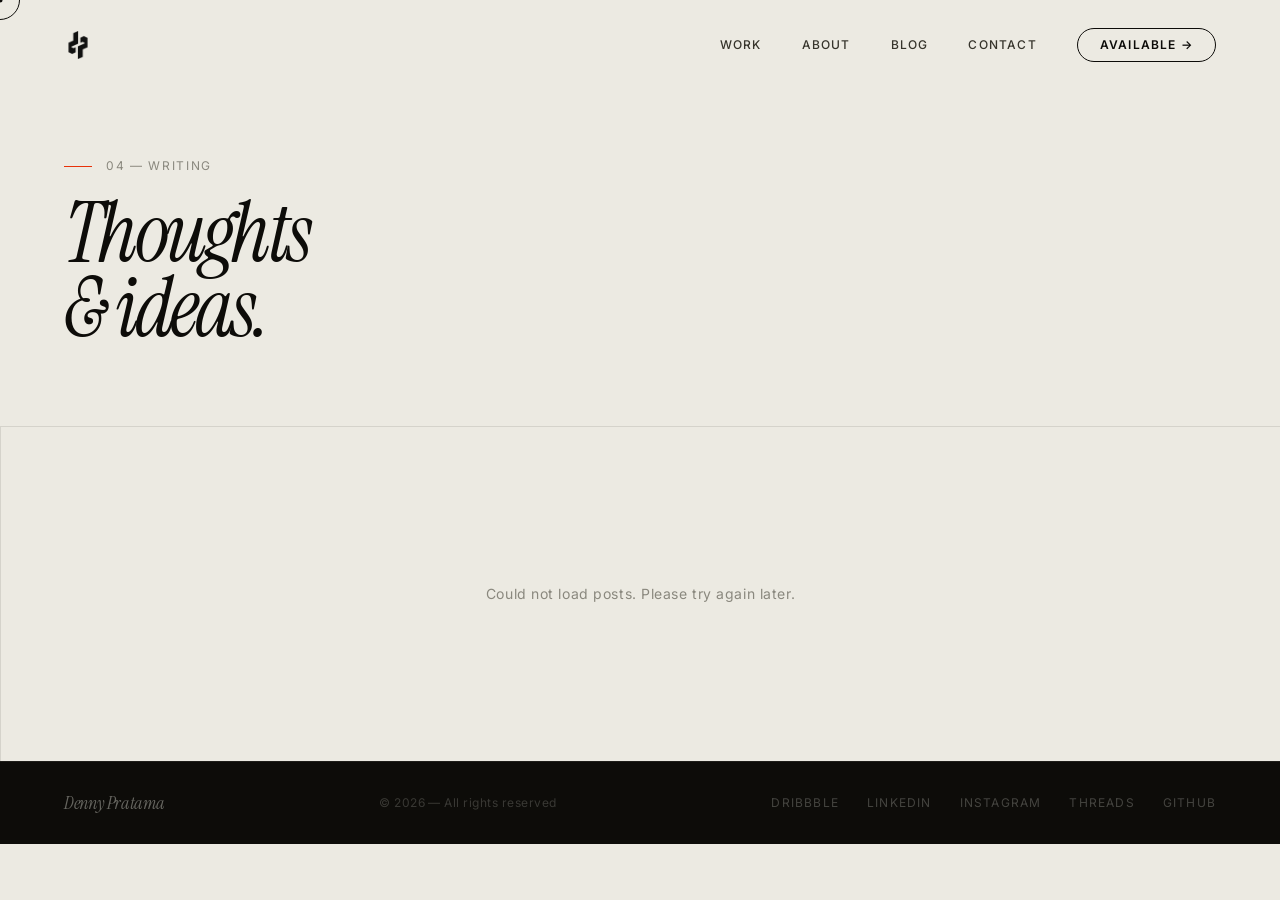
==== blog.html @ 111299e7 "adding blog, database" ====
<!DOCTYPE html>
<html lang="en">
<head>
  <meta charset="UTF-8"/>
  <meta name="viewport" content="width=device-width, initial-scale=1.0"/>
  <title>Blog — Denny Pratama</title>
  <link rel="preconnect" href="https://fonts.googleapis.com"/>
  <link rel="preconnect" href="https://fonts.gstatic.com" crossorigin/>
  <link href="https://fonts.googleapis.com/css2?family=Instrument+Serif:ital@0;1&family=Inter:wght@300;400;500;600;700;800;900&display=swap" rel="stylesheet"/>
  <link rel="icon" type="image/png" href="logo.png"/>
  <link rel="stylesheet" href="style.css"/>
</head>
<body>

  <!-- ── CUSTOM CURSOR ── -->
  <div id="cursor-ring"></div>
  <div id="cursor-dot"></div>

  <!-- ── NAV ── -->
  <nav>
    <a class="nav-logo" href="index.html">
      <img src="logo.png" alt="Denny Pratama" class="nav-logo-img"/>
    </a>
    <div class="nav-right">
      <a class="nav-link" href="index.html#work">Work</a>
      <a class="nav-link" href="index.html#about">About</a>
      <a class="nav-link" href="blog.html">Blog</a>
      <a class="nav-link" href="index.html#cta">Contact</a>
      <a class="nav-cta js-open-modal" href="#">Available →</a>
    </div>
  </nav>

  <!-- ── BLOG HERO ── -->
  <section class="blog-hero">
    <div class="blog-hero-eyebrow">04 — Writing</div>
    <h1 class="blog-hero-title">Thoughts<br/>& ideas.</h1>
  </section>

  <!-- ── BLOG GRID (populated by JS) ── -->
  <div class="blog-grid" id="blog-grid">
    <div class="blog-loading">
      <span class="blog-loading-dot"></span>
      <span class="blog-loading-dot"></span>
      <span class="blog-loading-dot"></span>
    </div>
  </div>

  <!-- ── FOOTER ── -->
  <footer>
    <span class="footer-logo">Denny Pratama</span>
    <span class="footer-copy">© 2026 — All rights reserved</span>
    <div class="footer-socials">
      <a href="https://dribbble.com/dennypratama">Dribbble</a>
      <a href="https://www.linkedin.com/in/denny-pratama-740a14151/">LinkedIn</a>
      <a href="https://instagram.com/dennypratama">Instagram</a>
      <a href="https://threads.com/dennypratama">Threads</a>
      <a href="https://github.com/dennypratama194">Github</a>
    </div>
  </footer>

  <script>
    /* ── CURSOR ── */
    const ring = document.getElementById('cursor-ring');
    const dot  = document.getElementById('cursor-dot');
    let rX = 0, rY = 0, dX = 0, dY = 0;
    document.addEventListener('mousemove', e => { dX = e.clientX; dY = e.clientY; dot.style.left = dX+'px'; dot.style.top = dY+'px'; });
    function lerpCursor() { rX += (dX-rX)*0.12; rY += (dY-rY)*0.12; ring.style.left = rX+'px'; ring.style.top = rY+'px'; requestAnimationFrame(lerpCursor); }
    lerpCursor();

    /* ── NAV SCROLL ── */
    const navEl = document.querySelector('nav');
    window.addEventListener('scroll', () => navEl.classList.toggle('scrolled', window.scrollY > 40), { passive: true });

    /* ── DARK CURSOR on footer ── */
    document.querySelector('footer').addEventListener('mouseenter', () => document.body.classList.add('on-dark'));
    document.querySelector('footer').addEventListener('mouseleave', () => document.body.classList.remove('on-dark'));

    /* ─────────────────────────────────────
       BLOG FETCH
       API endpoint is relative — works on
       any domain once deployed.
    ───────────────────────────────────── */
    function formatDate(iso) {
      if (!iso) return '';
      return new Date(iso).toLocaleDateString('en-GB', { year: 'numeric', month: 'long', day: 'numeric' });
    }

    function renderCards(posts) {
      const grid = document.getElementById('blog-grid');
      if (!posts.length) {
        grid.innerHTML = '<div class="blog-empty">No posts yet. Check back soon.</div>';
        return;
      }
      grid.innerHTML = posts.map(post => `
        <a class="blog-card" href="post.html?slug=${encodeURIComponent(post.slug)}">
          ${post.featured_image
            ? `<img class="blog-card-img" src="${post.featured_image}" alt="${post.title}" loading="lazy"/>`
            : `<div class="blog-card-img"></div>`
          }
          <div class="blog-card-meta">${formatDate(post.published_at)}</div>
          <div class="blog-card-title">${post.title}</div>
          ${post.excerpt ? `<div class="blog-card-excerpt">${post.excerpt}</div>` : ''}
          <div class="blog-card-readmore">Read →</div>
        </a>
      `).join('');

      document.querySelectorAll('.blog-card').forEach(el => {
        el.addEventListener('mouseenter', () => document.body.classList.add('cursor-hover'));
        el.addEventListener('mouseleave', () => document.body.classList.remove('cursor-hover'));
      });
    }

    fetch('api/posts.php')
      .then(r => { if (!r.ok) throw new Error(r.status); return r.json(); })
      .then(data => renderCards(data))
      .catch(() => {
        document.getElementById('blog-grid').innerHTML =
          '<div class="blog-empty">Could not load posts. Please try again later.</div>';
      });
  </script>
</body>
</html>
---- style.css ----
/* ═══════════════════════════════════════
       TOKENS
    ═══════════════════════════════════════ */
    :root {
      --paper:   #ECEAE2;
      --ink:     #0D0C09;
      --ink-2:   #3A3830;
      --ink-3:   #8A887E;
      --red:     #E8320A;
      --border:  rgba(13,12,9,0.1);
      --pad-x:   clamp(24px, 5vw, 88px);
      --pad-x-sm: clamp(16px, 3vw, 48px);
    }

    /* ═══════════════════════════════════════
       RESET
    ═══════════════════════════════════════ */
    *, *::before, *::after { box-sizing: border-box; margin: 0; padding: 0; }
    .sr-only {
      position: absolute; width: 1px; height: 1px;
      padding: 0; margin: -1px; overflow: hidden;
      clip: rect(0,0,0,0); white-space: nowrap; border: 0;
    }
    html { scroll-behavior: auto; }
    body {
      background: var(--paper);
      color: var(--ink);
      font-family: 'Inter', system-ui, sans-serif;
      font-size: 16px;
      line-height: 1;
      overflow-x: hidden;
      cursor: none;
      -webkit-font-smoothing: antialiased;
    }

    /* ═══════════════════════════════════════
       CUSTOM CURSOR
    ═══════════════════════════════════════ */
    #cursor-ring {
      position: fixed;
      width: 40px; height: 40px;
      border: 1.5px solid var(--ink);
      border-radius: 50%;
      pointer-events: none;
      z-index: 9999;
      transform: translate(-50%, -50%);
      transition: width 0.35s cubic-bezier(0.23,1,0.32,1),
                  height 0.35s cubic-bezier(0.23,1,0.32,1),
                  background 0.35s,
                  border-color 0.35s;
      mix-blend-mode: multiply;
    }
    #cursor-dot {
      position: fixed;
      width: 5px; height: 5px;
      background: var(--ink);
      border-radius: 50%;
      pointer-events: none;
      z-index: 9999;
      transform: translate(-50%, -50%);
      transition: width 0.1s, height 0.1s, background 0.2s;
    }
    body.cursor-hover #cursor-ring {
      width: 64px; height: 64px;
      background: var(--red);
      border-color: var(--red);
    }
    body.cursor-hover #cursor-dot {
      background: #fff;
    }

    /* ═══════════════════════════════════════
       NAV
    ═══════════════════════════════════════ */
    nav {
      position: fixed; top: 0; left: 0; right: 0; z-index: 100;
      padding: 28px var(--pad-x);
      display: flex; align-items: center; justify-content: space-between;
      mix-blend-mode: multiply;
      transition: padding 0.4s cubic-bezier(0.23,1,0.32,1),
                  background 0.4s, backdrop-filter 0.4s, box-shadow 0.4s;
    }
    nav.scrolled {
      mix-blend-mode: normal;
      padding: 16px var(--pad-x);
      background: rgba(236,234,226,0.75);
      backdrop-filter: blur(16px);
      -webkit-backdrop-filter: blur(16px);
      box-shadow: 0 1px 0 var(--border);
    }
    .nav-logo {
      text-decoration: none;
      display: flex;
      align-items: center;
    }
    .nav-logo-img {
      height: 28px;
      width: auto;
      display: block;
    }
    .nav-right { display: flex; align-items: center; gap: 40px; }
    .nav-link {
      font-size: 12px; font-weight: 500; letter-spacing: 0.1em;
      text-transform: uppercase; color: var(--ink-2);
      text-decoration: none;
      transition: color 0.2s;
      position: relative;
    }
    .nav-link::after {
      content: '';
      position: absolute; bottom: -2px; left: 0;
      width: 0; height: 1px;
      background: var(--red);
      transition: width 0.3s cubic-bezier(0.23,1,0.32,1);
    }
    .nav-link:hover { color: var(--ink); }
    .nav-link:hover::after { width: 100%; }
    .nav-cta {
      font-size: 12px; font-weight: 600; letter-spacing: 0.1em; text-transform: uppercase;
      padding: 10px 22px;
      border: 1.5px solid var(--ink);
      border-radius: 100px;
      text-decoration: none;
      color: var(--ink);
      transition: background 0.25s, color 0.25s;
    }
    .nav-cta:hover { background: var(--ink); color: var(--paper); }

    /* ═══════════════════════════════════════
       HERO
    ═══════════════════════════════════════ */
    #hero {
      min-height: 100vh;
      display: flex; flex-direction: column; justify-content: flex-end;
      padding: 0 var(--pad-x) 64px;
      position: relative;
      overflow: hidden;
    }

    /* grain texture */
    #hero::before {
      content: '';
      position: absolute; inset: 0;
      background-image: url("data:image/svg+xml,%3Csvg viewBox='0 0 512 512' xmlns='http://www.w3.org/2000/svg'%3E%3Cfilter id='n'%3E%3CfeTurbulence type='fractalNoise' baseFrequency='0.75' numOctaves='4' stitchTiles='stitch'/%3E%3C/filter%3E%3Crect width='100%25' height='100%25' filter='url(%23n)' opacity='1'/%3E%3C/svg%3E");
      opacity: 0.04;
      pointer-events: none;
      z-index: 0;
    }

    /* big ambient gradient */
    #hero::after {
      content: '';
      position: absolute;
      top: -20%; right: -10%;
      width: 70%; height: 80%;
      background: radial-gradient(ellipse, rgba(232,50,10,0.07) 0%, transparent 65%);
      pointer-events: none;
      z-index: 0;
    }

    .hero-overline {
      position: absolute; top: 120px; left: var(--pad-x);
      display: flex; align-items: center; gap: 14px;
      z-index: 1;
    }
    .hero-overline-dot {
      width: 7px; height: 7px; border-radius: 50%;
      background: var(--red);
      animation: breathe 2.5s infinite;
    }
    @keyframes breathe {
      0%,100% { transform: scale(1); opacity: 1; }
      50% { transform: scale(1.4); opacity: 0.7; }
    }
    .hero-overline-text {
      font-size: 12px; font-weight: 500; letter-spacing: 0.14em;
      text-transform: uppercase; color: var(--ink-3);
    }

    .hero-year {
      position: absolute; top: 120px; right: var(--pad-x);
      font-size: 12px; letter-spacing: 0.1em; color: var(--ink-3);
      text-transform: uppercase;
      z-index: 1;
    }

    /* THE main type block */
    .hero-type { position: relative; z-index: 1; }
    .hero-line-1 {
      display: block;
      font-family: 'Instrument Serif', serif;
      font-style: italic;
      font-size: clamp(80px, 13.5vw, 200px);
      font-weight: 400;
      letter-spacing: -0.045em;
      line-height: 0.88;
      color: var(--ink);
      transform: translateY(0);
    }
    .hero-line-2 {
      display: flex; align-items: flex-end; gap: 0.18em;
      font-family: 'Instrument Serif', serif;
      font-size: clamp(80px, 13.5vw, 200px);
      font-weight: 400;
      letter-spacing: -0.045em;
      line-height: 0.88;
      color: var(--ink);
    }
    .hero-line-2 .outline-word {
      font-style: italic;
      -webkit-text-stroke: 1.5px var(--ink);
      color: transparent;
    }
    .hero-line-2 .solid-word { font-style: normal; }

    /* period decoration */
    .hero-period {
      color: var(--red);
      font-style: normal;
    }

    .hero-bottom {
      margin-top: 48px;
      display: flex; align-items: flex-end; justify-content: space-between;
      gap: 24px;
      position: relative; z-index: 1;
    }
    .hero-bottom-left { display: flex; flex-direction: column; gap: 20px; }
    .hero-name-plate {
      display: flex; align-items: center; gap: 16px;
    }
    .hero-name {
      font-size: 14px; font-weight: 600; letter-spacing: 0.06em; text-transform: uppercase;
      color: var(--ink-2);
    }
    .hero-name-line { width: 40px; height: 1px; background: var(--ink-3); }
    .hero-role { font-size: 14px; color: var(--ink-3); letter-spacing: 0.02em; }

    .hero-desc {
      font-size: 16px; font-weight: 300; line-height: 1.7;
      color: var(--ink-2); max-width: 360px;
    }
    .hero-ctas { display: flex; gap: 12px; align-items: center; }
    .btn-hero-primary {
      display: inline-flex; align-items: center; gap: 12px;
      padding: 17px 36px;
      background: var(--ink);
      color: var(--paper);
      font-size: 14px; font-weight: 600; letter-spacing: 0.06em;
      text-transform: uppercase;
      border-radius: 100px;
      text-decoration: none;
      transition: all 0.3s cubic-bezier(0.23,1,0.32,1);
    }
    .btn-hero-primary:hover {
      background: var(--red);
      transform: translateY(-3px);
      box-shadow: 0 20px 50px rgba(232,50,10,0.25);
    }
    .btn-hero-ghost {
      display: inline-flex; align-items: center; gap: 8px;
      font-size: 12px; font-weight: 500; letter-spacing: 0.1em;
      text-transform: uppercase;
      color: var(--ink-3);
      text-decoration: none;
      transition: color 0.2s;
    }
    .btn-hero-ghost:hover { color: var(--ink); }
    .btn-hero-ghost .arrow {
      width: 24px; height: 24px;
      border: 1px solid currentColor;
      border-radius: 50%;
      display: flex; align-items: center; justify-content: center;
      font-size: 12px;
      transition: transform 0.3s cubic-bezier(0.23,1,0.32,1);
    }
    .btn-hero-ghost:hover .arrow { transform: rotate(45deg); }

    /* scroll line */
    .scroll-cue {
      display: flex; flex-direction: column; align-items: center; gap: 10px;
      flex-shrink: 0;
    }
    .scroll-cue-label {
      font-size: 12px; letter-spacing: 0.2em; text-transform: uppercase;
      color: var(--ink-3);
      writing-mode: vertical-rl;
    }
    .scroll-cue-track {
      width: 1px; height: 60px;
      background: var(--border);
      position: relative; overflow: hidden;
    }
    .scroll-cue-track::after {
      content: '';
      position: absolute;
      top: -100%; left: 0;
      width: 100%; height: 100%;
      background: var(--red);
      animation: scrollTrack 2s cubic-bezier(0.76,0,0.24,1) infinite;
    }
    @keyframes scrollTrack {
      0% { top: -100%; }
      100% { top: 100%; }
    }

    /* ═══════════════════════════════════════
       TICKER
    ═══════════════════════════════════════ */
    .ticker-wrap {
      overflow: hidden;
      border-top: 1px solid var(--border);
      border-bottom: 1px solid var(--border);
      padding: 16px 0;
      background: var(--paper);
      position: relative; z-index: 1;
    }
    .ticker-track {
      display: flex; width: max-content;
      animation: tickerMove 28s linear infinite;
    }
    .ticker-item {
      display: inline-flex; align-items: center; gap: 28px;
      padding: 0 36px;
      font-size: 12px; font-weight: 500; letter-spacing: 0.1em;
      text-transform: uppercase; color: var(--ink-3);
      white-space: nowrap; flex-shrink: 0;
    }
    .ticker-sep { color: var(--red); font-size: 7px; }
    @keyframes tickerMove {
      0% { transform: translateX(0); }
      100% { transform: translateX(-50%); }
    }

    /* ═══════════════════════════════════════
       SECTION SHARED
    ═══════════════════════════════════════ */
    .section-meta {
      display: flex; align-items: center; gap: 16px;
      margin-bottom: 80px;
    }
    .section-num {
      font-size: 12px; letter-spacing: 0.14em; text-transform: uppercase; color: var(--ink-3);
    }
    .section-line { flex: 1; height: 1px; background: var(--border); }
    .section-title-sm {
      font-size: 12px; letter-spacing: 0.14em; text-transform: uppercase; color: var(--ink-3);
    }

    /* Text reveal */
    .reveal-word {
      display: inline-block;
      transform: translateY(120%);
      transition: transform 0.9s cubic-bezier(0.16,1,0.3,1);
    }
    .reveal-word.visible { transform: translateY(0); }
    .reveal-line { overflow: hidden; display: inline-block; }

    /* ═══════════════════════════════════════
       WORK SECTION — HORIZONTAL SCROLL
    ═══════════════════════════════════════ */
    #work {
      padding: 120px 0 0;
      position: relative;
    }
    .work-header {
      padding: 0 var(--pad-x);
      margin-bottom: 64px;
      display: flex; align-items: flex-end; justify-content: space-between; gap: 32px;
    }
    .work-title {
      font-family: 'Instrument Serif', serif;
      font-style: italic;
      font-size: clamp(48px, 6.5vw, 96px);
      font-weight: 400;
      letter-spacing: -0.04em;
      line-height: 0.9;
      color: var(--ink);
    }
    .work-subtitle {
      font-size: 14px; font-weight: 300; color: var(--ink-3);
      max-width: 240px; text-align: right; line-height: 1.65;
    }

    /* horizontal scroll container */
    .hscroll-outer {
      overflow-x: auto;
      overflow-y: hidden;
      cursor: grab;
      scrollbar-width: none;
      -ms-overflow-style: none;
      border-top: 1px solid var(--border);
    }
    .hscroll-outer::-webkit-scrollbar { display: none; }
    .hscroll-outer.grabbing { cursor: grabbing; }
    .hscroll-track {
      display: flex;
      width: max-content;
      align-items: stretch;
    }

    .project-panel {
      width: 520px;
      border-right: 1px solid var(--border);
      display: flex; flex-direction: column;
      padding: 48px 40px 48px;
      flex-shrink: 0;
      position: relative;
      transition: background 0.4s;
    }
    .project-panel:last-child { border-right: none; }
    .project-panel:hover { background: rgba(13,12,9,0.02); }
    .project-panel:first-child { width: 640px; }

    .proj-head { margin-bottom: 32px; }
    .proj-idx {
      font-size: 12px; letter-spacing: 0.14em; text-transform: uppercase;
      color: var(--ink-3); margin-bottom: 20px;
      display: flex; align-items: center; gap: 12px;
    }
    .proj-idx::after { content: ''; display: block; width: 28px; height: 1px; background: var(--ink-3); }
    .proj-name {
      font-family: 'Instrument Serif', serif;
      font-style: italic;
      font-size: clamp(44px, 5vw, 80px);
      font-weight: 400;
      letter-spacing: -0.03em;
      line-height: 0.92;
      color: var(--ink);
      transition: color 0.3s;
    }
    .project-panel:hover .proj-name { color: var(--red); }

    .proj-visual {
      flex: 1;
      min-height: 280px;
      border-radius: 10px;
      overflow: hidden;
      position: relative;
      margin: 24px 0;
      background: rgba(13,12,9,0.04);
      border: 1px solid var(--border);
    }
    /* hover overlay */
    .proj-visual::after {
      content: 'View →';
      position: absolute; inset: 0;
      background: var(--red);
      color: #fff;
      display: flex; align-items: center; justify-content: center;
      font-size: 16px; font-weight: 600; letter-spacing: 0.08em;
      text-transform: uppercase;
      opacity: 0;
      transition: opacity 0.4s;
    }
    .project-panel:hover .proj-visual::after { opacity: 1; }

    .proj-foot {
      display: flex; align-items: flex-end; justify-content: space-between; gap: 16px;
    }
    .proj-tags { display: flex; flex-wrap: wrap; gap: 6px; }
    .ptag {
      font-size: 12px; letter-spacing: 0.1em; text-transform: uppercase;
      padding: 5px 10px;
      border: 1px solid var(--border);
      border-radius: 100px;
      color: var(--ink-3);
    }
    .proj-year { font-size: 12px; color: var(--ink-3); flex-shrink: 0; }

    /* Abstract project visuals */
    /* Ortex */
    .vis-ortex { background: linear-gradient(145deg, #F0EDE5, #E8E4DA); }
    .vis-ortex .vfloat-1 {
      position: absolute; top: 20%; left: 15%;
      width: 55%; height: 45%;
      border: 1.5px solid rgba(13,12,9,0.12);
      border-radius: 8px;
      background: rgba(255,255,255,0.5);
    }
    .vis-ortex .vfloat-2 {
      position: absolute; bottom: 15%; right: 10%;
      width: 40%; height: 30%;
      background: rgba(13,12,9,0.06);
      border-radius: 6px;
    }
    .vis-ortex .vfloat-3 {
      position: absolute; top: 10%; right: 20%;
      width: 24px; height: 24px;
      border-radius: 50%;
      background: var(--red);
      opacity: 0.7;
    }
    .vis-ortex .vgrid {
      position: absolute; inset: 0;
      background-image:
        linear-gradient(rgba(13,12,9,0.04) 1px, transparent 1px),
        linear-gradient(90deg, rgba(13,12,9,0.04) 1px, transparent 1px);
      background-size: 32px 32px;
    }

    /* Tanka */
    .vis-tanka { background: linear-gradient(155deg, #0D0C09, #1A1814); }
    .vis-tanka .big-t {
      position: absolute;
      font-family: 'Instrument Serif', serif;
      font-style: italic;
      font-size: 200px;
      font-weight: 400;
      letter-spacing: -0.05em;
      color: rgba(236,234,226,0.06);
      top: -20px; left: -10px;
      line-height: 1;
    }
    .vis-tanka .hor-bar {
      position: absolute;
      height: 1px;
      background: rgba(236,234,226,0.12);
    }
    .vis-tanka .hor-bar-1 { width: 60%; top: 35%; left: 20%; }
    .vis-tanka .hor-bar-2 { width: 40%; top: 55%; left: 30%; background: rgba(232,50,10,0.5); }
    .vis-tanka .hor-bar-3 { width: 70%; top: 72%; left: 10%; }
    .vis-tanka .dot-accent {
      position: absolute; top: 30px; right: 30px;
      width: 10px; height: 10px;
      border-radius: 50%; background: var(--red);
    }

    /* MoRe */
    .vis-more { background: #F5F2EA; }
    .vis-more .m-word {
      position: absolute;
      font-size: 140px; font-weight: 900;
      letter-spacing: -0.07em;
      color: rgba(13,12,9,0.06);
      bottom: -10px; right: -5px;
      line-height: 1;
    }
    .vis-more .blk { position: absolute; border-radius: 6px; }
    .vis-more .blk-1 { width: 45%; height: 40%; top: 15%; left: 8%; background: rgba(13,12,9,0.08); }
    .vis-more .blk-2 { width: 30%; height: 30%; top: 15%; right: 8%; background: var(--red); opacity: 0.15; }
    .vis-more .blk-3 { width: 60%; height: 15%; bottom: 20%; left: 8%; background: rgba(13,12,9,0.05); }

    /* DP (personal branding) */
    .vis-dp { background: linear-gradient(135deg, var(--ink) 0%, #2A2820 100%); }
    .vis-dp .dp-large {
      position: absolute; inset: 0;
      display: flex; align-items: center; justify-content: center;
      font-family: 'Instrument Serif', serif;
      font-style: italic;
      font-size: 140px; font-weight: 400;
      color: rgba(236,234,226,0.07);
      letter-spacing: -0.06em;
      line-height: 1;
    }
    .vis-dp .dp-lines {
      position: absolute; inset: 0;
      background-image: repeating-linear-gradient(
        0deg, transparent, transparent 24px,
        rgba(236,234,226,0.03) 24px, rgba(236,234,226,0.03) 25px
      );
    }
    .vis-dp .dp-accent {
      position: absolute; bottom: 20%; right: 10%;
      width: 48px; height: 4px; border-radius: 2px;
      background: var(--red);
    }

    .drag-hint {
      padding: 20px var(--pad-x) 0;
      display: flex; align-items: center; gap: 10px;
      font-size: 12px; letter-spacing: 0.12em; text-transform: uppercase;
      color: var(--ink-3);
    }
    .drag-hint-arrow { font-size: 16px; color: var(--red); animation: nudge 1.5s infinite; }
    @keyframes nudge {
      0%, 100% { transform: translateX(0); }
      50% { transform: translateX(8px); }
    }

    /* ═══════════════════════════════════════
       MANIFESTO / ABOUT
    ═══════════════════════════════════════ */
    #about {
      padding: 160px var(--pad-x);
      position: relative;
    }
    #about::before {
      content: '';
      position: absolute; bottom: -10%; left: -5%;
      width: 50%; height: 60%;
      background: radial-gradient(ellipse, rgba(232,50,10,0.05) 0%, transparent 65%);
      pointer-events: none;
    }

    .about-grid {
      display: grid;
      grid-template-columns: 1fr 1fr;
      gap: 80px;
      align-items: start;
    }
    .about-left-sticky { position: sticky; top: 100px; }
    .manifesto-label {
      font-size: 12px; letter-spacing: 0.14em; text-transform: uppercase;
      color: var(--ink-3); margin-bottom: 32px;
      display: flex; align-items: center; gap: 12px;
    }
    .manifesto-label::before { content: ''; width: 28px; height: 1px; background: var(--red); }

    .manifesto-text {
      font-family: 'Instrument Serif', serif;
      font-style: italic;
      font-size: clamp(48px, 6.5vw, 96px);
      font-weight: 400;
      letter-spacing: -0.035em;
      line-height: 1.1;
      color: var(--ink);
    }
    .manifesto-text .accent { color: var(--red); }
    .manifesto-text .outline-t {
      -webkit-text-stroke: 1px var(--ink);
      color: transparent;
    }

    .about-quote {
      margin-top: 40px;
      padding-top: 32px;
      border-top: 1px solid var(--border);
      font-size: 16px; font-weight: 300;
      color: var(--ink-3); line-height: 1.75;
      font-style: italic;
      max-width: 380px;
    }

    .about-right { display: flex; flex-direction: column; gap: 56px; }

    /* Stats */
    .stats-block {
      display: grid; grid-template-columns: 1fr 1fr; gap: 2px;
    }
    .stat-cell {
      padding: 36px 28px;
      border: 1px solid var(--border);
      background: rgba(13,12,9,0.02);
      transition: background 0.3s;
    }
    .stat-cell:hover { background: rgba(232,50,10,0.04); }
    .stat-num {
      font-family: 'Instrument Serif', serif;
      font-style: italic;
      font-size: 60px; font-weight: 400;
      letter-spacing: -0.04em; line-height: 1;
      color: var(--ink); margin-bottom: 8px;
    }
    .stat-num .red { color: var(--red); }
    .stat-desc { font-size: 12px; color: var(--ink-3); line-height: 1.6; }

    /* Bio blocks */
    .bio-block { border-top: 1px solid var(--border); padding-top: 32px; }
    .bio-label {
      font-size: 12px; letter-spacing: 0.14em; text-transform: uppercase;
      color: var(--ink-3); margin-bottom: 14px;
    }
    .bio-text {
      font-size: 17px; font-weight: 300; line-height: 1.8;
      color: var(--ink-2);
    }
    .bio-text strong { color: var(--ink); font-weight: 500; }

    /* Capabilities list */
    .caps-list { display: flex; flex-direction: column; gap: 0; }
    .cap-item {
      display: flex; align-items: center; justify-content: space-between;
      padding: 18px 0;
      border-bottom: 1px solid var(--border);
      gap: 16px;
      position: relative; overflow: hidden;
      transition: padding-left 0.35s cubic-bezier(0.23,1,0.32,1);
      cursor: default;
    }
    .cap-item::before {
      content: '';
      position: absolute; left: 0; top: 0; bottom: 0;
      width: 2px; background: var(--red);
      transform: scaleY(0); transform-origin: bottom;
      transition: transform 0.35s cubic-bezier(0.23,1,0.32,1);
    }
    .cap-item:hover { padding-left: 16px; }
    .cap-item:hover::before { transform: scaleY(1); }
    .cap-name { font-size: 18px; font-weight: 600; letter-spacing: -0.02em; color: var(--ink); }
    .cap-tag { font-size: 12px; letter-spacing: 0.1em; text-transform: uppercase; color: var(--ink-3); }

    /* ═══════════════════════════════════════
       APPROACH (BIG STATEMENT)
    ═══════════════════════════════════════ */
    #approach {
      padding: 100px var(--pad-x) 140px;
      border-top: 1px solid var(--border);
      overflow: hidden;
      position: relative;
    }
    .approach-eyebrow {
      font-size: 12px; letter-spacing: 0.14em; text-transform: uppercase;
      color: var(--ink-3); margin-bottom: 56px;
    }

    .approach-steps {
      display: grid; grid-template-columns: repeat(4, 1fr);
      gap: 0; border: 1px solid var(--border);
    }
    .approach-step {
      padding: 36px 28px;
      border-right: 1px solid var(--border);
      position: relative;
      transition: background 0.3s;
    }
    .approach-step:last-child { border-right: none; }
    .approach-step:hover { background: rgba(232,50,10,0.03); }
    .as-num {
      font-size: 12px; letter-spacing: 0.14em; text-transform: uppercase;
      color: var(--red); margin-bottom: 24px;
    }
    .as-title {
      font-size: 20px; font-weight: 700; letter-spacing: -0.025em;
      color: var(--ink); margin-bottom: 12px; line-height: 1.2;
    }
    .as-desc { font-size: 14px; color: var(--ink-3); line-height: 1.65; }

    /* ═══════════════════════════════════════
       CTA — FULL BLEED
    ═══════════════════════════════════════ */
    #cta {
      background: var(--ink);
      padding: 140px var(--pad-x);
      position: relative; overflow: hidden;
    }
    #cta::before {
      content: '';
      position: absolute; top: -30%; left: 30%;
      width: 600px; height: 600px;
      background: radial-gradient(circle, rgba(232,50,10,0.15) 0%, transparent 65%);
      pointer-events: none;
    }
    /* giant bg type */
    .cta-bg-type {
      position: absolute;
      font-family: 'Instrument Serif', serif;
      font-style: italic;
      font-size: clamp(120px, 18vw, 280px);
      font-weight: 400;
      color: rgba(236,234,226,0.025);
      letter-spacing: -0.05em;
      top: 50%; left: 50%;
      transform: translate(-50%,-50%);
      white-space: nowrap;
      pointer-events: none;
      line-height: 1;
    }

    .cta-inner { position: relative; z-index: 1; }
    .cta-label {
      font-size: 12px; letter-spacing: 0.14em; text-transform: uppercase;
      color: rgba(236,234,226,0.35); margin-bottom: 40px;
      display: flex; align-items: center; gap: 14px;
    }
    .cta-label::before { content: ''; width: 28px; height: 1px; background: var(--red); }

    .cta-title {
      font-family: 'Instrument Serif', serif;
      font-style: italic;
      font-size: clamp(48px, 6.5vw, 96px);
      font-weight: 400;
      letter-spacing: -0.045em;
      line-height: 0.9;
      color: var(--paper);
      margin-bottom: 56px;
    }
    .cta-title .cta-accent { color: var(--red); }
    .cta-title .cta-outline {
      -webkit-text-stroke: 1.5px var(--paper);
      color: transparent;
    }

    .cta-row { display: flex; align-items: center; justify-content: space-between; gap: 32px; flex-wrap: wrap; }
    .cta-desc { font-size: 16px; font-weight: 300; color: rgba(236,234,226,0.5); line-height: 1.7; max-width: 380px; }
    .cta-btns { display: flex; gap: 14px; flex-wrap: wrap; }
    .btn-cta-main {
      display: inline-flex; align-items: center; gap: 12px;
      padding: 18px 40px;
      background: var(--red);
      color: #fff;
      font-size: 14px; font-weight: 600; letter-spacing: 0.08em; text-transform: uppercase;
      border-radius: 100px; text-decoration: none;
      transition: all 0.3s cubic-bezier(0.23,1,0.32,1);
    }
    .btn-cta-main:hover { transform: translateY(-3px); box-shadow: 0 24px 60px rgba(232,50,10,0.4); }
    .btn-cta-outline {
      display: inline-flex; align-items: center; gap: 10px;
      padding: 18px 36px;
      border: 1.5px solid rgba(236,234,226,0.2);
      color: rgba(236,234,226,0.6);
      font-size: 14px; font-weight: 500; letter-spacing: 0.06em; text-transform: uppercase;
      border-radius: 100px; text-decoration: none;
      transition: all 0.3s;
    }
    .btn-cta-outline:hover { border-color: rgba(236,234,226,0.5); color: var(--paper); }

    .cta-links {
      margin-top: 72px;
      padding-top: 36px;
      border-top: 1px solid rgba(236,234,226,0.08);
      display: flex; align-items: center; gap: 40px; flex-wrap: wrap;
    }
    .cta-link {
      font-size: 12px; letter-spacing: 0.08em; text-transform: uppercase;
      color: rgba(236,234,226,0.3);
      text-decoration: none; transition: color 0.2s;
    }
    .cta-link:hover { color: var(--paper); }
    .cta-link-divider { color: rgba(236,234,226,0.15); font-size: 12px; }

    /* ═══════════════════════════════════════
       FOOTER
    ═══════════════════════════════════════ */
    footer {
      background: var(--ink);
      padding: 32px var(--pad-x);
      border-top: 1px solid rgba(236,234,226,0.08);
      display: flex; align-items: center; justify-content: space-between; gap: 24px;
    }
    .footer-logo {
      font-family: 'Instrument Serif', serif; font-style: italic;
      font-size: 18px; letter-spacing: -0.02em;
      color: rgba(236,234,226,0.4);
    }
    .footer-copy { font-size: 12px; color: rgba(236,234,226,0.2); letter-spacing: 0.04em; }
    .footer-socials { display: flex; gap: 28px; }
    .footer-socials a {
      font-size: 12px; letter-spacing: 0.1em; text-transform: uppercase;
      color: rgba(236,234,226,0.25); text-decoration: none; transition: color 0.2s;
    }
    .footer-socials a:hover { color: rgba(236,234,226,0.7); }

  
    /* ═══════════════════════════════════════
       PROJECT MODAL
    ═══════════════════════════════════════ */
    body.modal-open { overflow: hidden; }

    .pmodal {
      position: fixed; inset: 0; z-index: 1000;
      background: var(--ink);
      display: flex; align-items: stretch;
      opacity: 0; pointer-events: none;
      transition: opacity 0.55s cubic-bezier(0.16,1,0.3,1);
    }
    .pmodal.open { opacity: 1; pointer-events: all; }

    .pmodal-inner {
      width: 100%; display: flex; flex-direction: column;
      transform: translateY(48px);
      transition: transform 0.55s cubic-bezier(0.16,1,0.3,1);
    }
    .pmodal.open .pmodal-inner { transform: translateY(0); }

    .pmodal-header {
      display: flex; align-items: center; justify-content: space-between;
      padding: 28px var(--pad-x);
      border-bottom: 1px solid rgba(236,234,226,0.08);
      flex-shrink: 0;
    }
    .pmodal-logo {
      font-family: 'Instrument Serif', serif; font-style: italic;
      font-size: 20px; letter-spacing: -0.02em;
      color: rgba(236,234,226,0.4);
    }
    .pmodal-close {
      width: 40px; height: 40px; border-radius: 50%;
      border: 1.5px solid rgba(236,234,226,0.15);
      background: none; color: rgba(236,234,226,0.5);
      font-size: 14px; cursor: none;
      display: flex; align-items: center; justify-content: center;
      transition: border-color 0.2s, color 0.2s, background 0.2s;
    }
    .pmodal-close:hover { border-color: var(--red); color: var(--red); background: rgba(232,50,10,0.08); }

    .pmodal-body {
      flex: 1; display: flex; align-items: center;
      padding: 0 var(--pad-x); overflow-y: auto;
    }

    .pm-form {
      display: flex; flex-direction: column;
      width: 100%; max-width: 600px; padding: 64px 0;
    }
    .pm-success {
      display: none; flex-direction: column;
      width: 100%; max-width: 600px; padding: 64px 0;
    }

    .pm-eyebrow {
      font-size: 12px; letter-spacing: 0.14em; text-transform: uppercase;
      color: var(--red); margin-bottom: 24px;
    }
    .pm-title {
      font-family: 'Instrument Serif', serif; font-style: italic;
      font-size: clamp(52px, 7vw, 100px);
      font-weight: 400; letter-spacing: -0.04em; line-height: 0.9;
      color: var(--paper); margin-bottom: 56px;
    }

    .pm-fields { display: flex; flex-direction: column; gap: 36px; }
    .pm-field  { display: flex; flex-direction: column; gap: 10px; }
    .pm-label  {
      font-size: 12px; letter-spacing: 0.12em; text-transform: uppercase;
      color: rgba(236,234,226,0.35);
    }
    .pm-input {
      background: none; border: none;
      border-bottom: 1px solid rgba(236,234,226,0.15);
      color: var(--paper);
      font-family: 'Inter', sans-serif; font-size: 18px; font-weight: 300;
      padding: 12px 0; outline: none; width: 100%;
      transition: border-color 0.25s;
    }
    .pm-input::placeholder { color: rgba(236,234,226,0.2); }
    .pm-input:focus { border-bottom-color: var(--red); }
    .pm-textarea { resize: none; height: 110px; line-height: 1.7; }

    .pm-btn-send {
      margin-top: 48px; align-self: flex-start;
      padding: 18px 48px;
      background: var(--red); color: #fff;
      border: none; border-radius: 100px;
      font-family: 'Inter', sans-serif;
      font-size: 14px; font-weight: 600; letter-spacing: 0.08em; text-transform: uppercase;
      cursor: none;
      transition: all 0.3s cubic-bezier(0.23,1,0.32,1);
    }
    .pm-btn-send:hover { transform: translateY(-2px); box-shadow: 0 16px 40px rgba(232,50,10,0.4); }
    .pm-btn-send:disabled { opacity: 0.5; cursor: not-allowed; transform: none; box-shadow: none; }

    .pm-success-check {
      width: 56px; height: 56px; border-radius: 50%;
      border: 1.5px solid var(--red);
      display: flex; align-items: center; justify-content: center;
      color: var(--red); font-size: 22px; margin-bottom: 32px;
    }
    .pm-success-sub {
      font-size: 17px; font-weight: 300; line-height: 1.75;
      color: rgba(236,234,226,0.4); max-width: 400px;
      margin-top: 24px; margin-bottom: 48px;
    }
    .pm-success-back {
      background: none; border: none; cursor: none;
      font-family: 'Inter', sans-serif;
      font-size: 14px; font-weight: 600; letter-spacing: 0.08em; text-transform: uppercase;
      color: var(--paper); display: inline-flex; align-items: center; gap: 10px;
      transition: color 0.2s, gap 0.3s;
    }
    .pm-success-back:hover { color: var(--red); gap: 16px; }

    /* cursor on dark sections (CTA, footer) and modal */
    body.on-dark #cursor-ring,
    body.modal-open #cursor-ring {
      mix-blend-mode: normal;
      border-color: rgba(236,234,226,0.6);
    }
    body.on-dark #cursor-dot,
    body.modal-open #cursor-dot { background: var(--paper); }
    body.on-dark.cursor-hover #cursor-ring,
    body.modal-open.cursor-hover #cursor-ring {
      background: var(--red); border-color: var(--red);
    }

    @keyframes shake {
      0%,100% { transform: translateX(0); }
      20%      { transform: translateX(-8px); }
      40%      { transform: translateX(8px); }
      60%      { transform: translateX(-5px); }
      80%      { transform: translateX(5px); }
    }
    .shake { animation: shake 0.4s cubic-bezier(0.36,0.07,0.19,0.97); }

    @media (max-width: 768px) {
      .pmodal-header { padding: 20px 24px; }
      .pmodal-body   { padding: 0 24px; align-items: flex-start; }
      .pm-form, .pm-success { padding: 40px 0; }
      .pm-title      { font-size: clamp(40px, 12vw, 64px); margin-bottom: 36px; }
      .pm-input      { font-size: 18px; }
      .pm-btn-send   { margin-top: 36px; padding: 15px 36px; align-self: stretch; text-align: center; justify-content: center; }
    }

    /* ═══════════════════════════════════════
       RESPONSIVE — TABLET  (≤ 1024px)
    ═══════════════════════════════════════ */
    @media (max-width: 1024px) {
      .about-grid { grid-template-columns: 1fr; gap: 56px; }
      .about-left-sticky { position: static; }
      .approach-steps { grid-template-columns: repeat(2, 1fr); }
      .approach-step:nth-child(2) { border-right: none; }
      .approach-step:nth-child(3) { border-top: 1px solid var(--border); }
      .approach-step:nth-child(4) { border-top: 1px solid var(--border); border-right: none; }
      .project-panel { width: 420px; }
      .project-panel:first-child { width: 500px; }
    }

    /* ═══════════════════════════════════════
       RESPONSIVE — MOBILE  (≤ 768px)
    ═══════════════════════════════════════ */
    @media (max-width: 768px) {
      #cursor-ring, #cursor-dot { display: none; }
      body { cursor: auto; }

      nav { padding: 20px 24px; background: rgba(236,234,226,0.85); backdrop-filter: blur(16px); -webkit-backdrop-filter: blur(16px); border-bottom: 1px solid var(--border); mix-blend-mode: normal; }
      .nav-right { gap: 20px; }
      .nav-link { display: none; }
      .nav-cta { padding: 8px 16px; font-size: 12px; }

      #hero { padding: 0 24px 48px; min-height: 100svh; }
      .hero-overline { top: 90px; left: 24px; }
      .hero-year { top: 90px; right: 24px; }
      .hero-line-1, .hero-line-2 { font-size: clamp(52px, 16vw, 80px); line-height: 0.9; }
      .hero-bottom { flex-direction: column; align-items: flex-start; gap: 32px; margin-top: 32px; }
      .scroll-cue { display: none; }
      .hero-desc { font-size: 16px; max-width: 100%; }
      .hero-ctas { flex-direction: column; align-items: flex-start; gap: 14px; }
      .btn-hero-primary { padding: 15px 28px; font-size: 12px; }

      .ticker-item { font-size: 12px; padding: 0 24px; }

      #work { padding: 80px 0 0; }
      .work-header { padding: 0 24px; flex-direction: column; align-items: flex-start; gap: 12px; margin-bottom: 40px; }
      .work-subtitle { text-align: left; max-width: 100%; }
      .work-title { font-size: clamp(40px, 10vw, 72px); }
      .project-panel { width: 88vw; padding: 32px 24px; }
      .project-panel:first-child { width: 88vw; }
      .proj-name { font-size: clamp(36px, 10vw, 56px); }
      .proj-visual { min-height: 220px; }
      .drag-hint { padding: 16px 24px 0; }

      #about { padding: 80px 24px; }
      .about-grid { gap: 40px; }
      .manifesto-text { font-size: clamp(36px, 8vw, 64px); }
      .stats-block { grid-template-columns: 1fr 1fr; gap: 1px; }
      .stat-cell { padding: 24px 18px; }
      .stat-num { font-size: 44px; }

      #approach { padding: 80px 24px 100px; }
      .approach-steps { grid-template-columns: 1fr; }
      .approach-step { border-right: none; border-top: none; border-bottom: 1px solid var(--border); }
      .approach-step:last-child { border-bottom: none; }

      #cta { padding: 80px 24px; }
      .cta-title { font-size: clamp(40px, 10vw, 72px); margin-bottom: 40px; }
      .cta-row { flex-direction: column; align-items: flex-start; gap: 28px; }
      .cta-desc { max-width: 100%; font-size: 16px; }
      .cta-btns { flex-direction: column; width: 100%; }
      .btn-cta-main, .btn-cta-outline { width: 100%; justify-content: center; padding: 16px 28px; }
      .cta-links { gap: 16px; margin-top: 48px; flex-wrap: wrap; }
      .cta-link-divider { display: none; }

      footer { flex-direction: column; align-items: flex-start; gap: 16px; padding: 28px 24px; }
      .footer-copy { order: 3; }
      .footer-socials { gap: 20px; }
    }

    @media (max-width: 480px) {
      .hero-line-1, .hero-line-2 { font-size: clamp(44px, 17vw, 64px); }
      .stats-block { grid-template-columns: 1fr; }
      .stat-cell { padding: 20px 16px; }
      .nav-cta { display: none; }
    }

    /* ═══════════════════════════════════════
       CLIENTS
    ═══════════════════════════════════════ */
    #clients {
      padding: 120px var(--pad-x);
      border-top: 1px solid var(--border);
    }
    .clients-header {
      display: flex; align-items: baseline; justify-content: space-between;
      gap: 40px; margin-bottom: 56px;
    }
    .clients-eyebrow {
      font-size: 12px; letter-spacing: 0.14em; text-transform: uppercase;
      color: var(--ink-3); white-space: nowrap;
      display: flex; align-items: center; gap: 14px;
    }
    .clients-eyebrow::before { content: ''; width: 28px; height: 1px; background: var(--red); }
    .clients-desc {
      font-size: 14px; font-weight: 300; color: var(--ink-3);
      line-height: 1.6; max-width: 360px; text-align: right;
    }
    .clients-grid {
      display: grid;
      grid-template-columns: repeat(5, 1fr);
      border-top: 1px solid var(--border);
      border-left: 1px solid var(--border);
    }
    .client-cell {
      border-right: 1px solid var(--border);
      border-bottom: 1px solid var(--border);
      display: flex; align-items: center; justify-content: center;
      padding: 48px 32px;
      transition: background 0.3s;
    }
    .client-cell:hover { background: rgba(232,50,10,0.03); }
    .client-cell img {
      max-width: 120px; max-height: 40px;
      width: 100%; height: auto; object-fit: contain;
      filter: grayscale(1); opacity: 0.45;
      transition: opacity 0.3s, filter 0.3s;
    }
    .client-cell:hover img { opacity: 0.85; filter: grayscale(0.2); }
    .client-name {
      font-size: 13px; font-weight: 500; letter-spacing: 0.04em;
      color: var(--ink-3); text-align: center; line-height: 1.4;
      transition: color 0.3s;
      /* Remove once real logo images are added */
    }
    .client-cell:hover .client-name { color: var(--ink); }

    @media (max-width: 1024px) {
      .clients-grid { grid-template-columns: repeat(3, 1fr); }
    }
    @media (max-width: 768px) {
      #clients { padding: 80px 24px; }
      .clients-header { flex-direction: column; gap: 12px; }
      .clients-desc { text-align: left; }
      .clients-grid { grid-template-columns: repeat(2, 1fr); }
      .client-cell { padding: 32px 20px; }
    }

    /* ═══════════════════════════════════════
       BLOG PREVIEW (homepage section)
    ═══════════════════════════════════════ */
    #blog-preview {
      padding: 120px var(--pad-x);
      border-top: 1px solid var(--border);
    }
    .bp-header {
      display: flex; align-items: center; justify-content: space-between;
      margin-bottom: 24px;
    }
    .bp-eyebrow {
      font-size: 12px; letter-spacing: 0.14em; text-transform: uppercase;
      color: var(--ink-3);
      display: flex; align-items: center; gap: 14px;
    }
    .bp-eyebrow::before { content: ''; width: 28px; height: 1px; background: var(--red); }
    .bp-view-all {
      font-size: 12px; font-weight: 600; letter-spacing: 0.1em; text-transform: uppercase;
      color: var(--ink-3); text-decoration: none; transition: color 0.2s;
    }
    .bp-view-all:hover { color: var(--red); }
    .bp-title {
      font-family: 'Instrument Serif', serif; font-style: italic;
      font-size: clamp(48px, 6.5vw, 96px); font-weight: 400;
      letter-spacing: -0.04em; line-height: 0.92; color: var(--ink);
      margin-bottom: 64px;
    }
    .bp-grid {
      display: grid;
      grid-template-columns: repeat(3, 1fr);
      border-top: 1px solid var(--border);
      border-left: 1px solid var(--border);
    }
    .bp-card {
      padding: 36px 32px;
      border-right: 1px solid var(--border);
      border-bottom: 1px solid var(--border);
      display: flex; flex-direction: column; gap: 14px;
      text-decoration: none;
      transition: background 0.3s;
    }
    .bp-card:hover { background: rgba(232,50,10,0.025); }
    .bp-card-img {
      width: 100%; aspect-ratio: 16/9;
      object-fit: cover; background: var(--border);
      margin-bottom: 4px;
    }
    .bp-card-meta {
      font-size: 12px; letter-spacing: 0.1em; text-transform: uppercase; color: var(--ink-3);
    }
    .bp-card-title {
      font-family: 'Instrument Serif', serif; font-style: italic;
      font-size: clamp(20px, 2vw, 26px); font-weight: 400;
      letter-spacing: -0.02em; line-height: 1.2; color: var(--ink);
    }
    .bp-card-excerpt {
      font-size: 14px; font-weight: 300; line-height: 1.7; color: var(--ink-2); flex: 1;
    }
    .bp-card-read {
      font-size: 12px; font-weight: 600; letter-spacing: 0.1em; text-transform: uppercase;
      color: var(--red); transition: letter-spacing 0.3s;
    }
    .bp-card:hover .bp-card-read { letter-spacing: 0.14em; }
    .bp-loading {
      grid-column: 1 / -1; padding: 48px 0; text-align: center;
    }

    @media (max-width: 1024px) {
      .bp-grid { grid-template-columns: repeat(2, 1fr); }
    }
    @media (max-width: 768px) {
      #blog-preview { padding: 80px 24px; }
      .bp-title { margin-bottom: 40px; }
      .bp-grid { grid-template-columns: 1fr; }
    }

    /* ═══════════════════════════════════════
       BLOG — SHARED
    ═══════════════════════════════════════ */
    .blog-hero {
      padding: 160px var(--pad-x) 80px;
      border-bottom: 1px solid var(--border);
    }
    .blog-hero-eyebrow {
      font-size: 12px; letter-spacing: 0.14em; text-transform: uppercase;
      color: var(--ink-3); margin-bottom: 24px;
      display: flex; align-items: center; gap: 14px;
    }
    .blog-hero-eyebrow::before { content: ''; width: 28px; height: 1px; background: var(--red); }
    .blog-hero-title {
      font-family: 'Instrument Serif', serif; font-style: italic;
      font-size: clamp(48px, 6.5vw, 96px); font-weight: 400;
      letter-spacing: -0.045em; line-height: 0.9; color: var(--ink);
    }

    /* ═══════════════════════════════════════
       BLOG LISTING — GRID
    ═══════════════════════════════════════ */
    .blog-grid {
      display: grid;
      grid-template-columns: repeat(3, 1fr);
      border-left: 1px solid var(--border);
      padding: 80px var(--pad-x);
    }
    .blog-card {
      padding: 40px 32px 40px 0;
      border-right: 1px solid var(--border);
      display: flex; flex-direction: column; gap: 16px;
      text-decoration: none;
      transition: background 0.3s;
    }
    .blog-card:hover { background: rgba(232,50,10,0.025); }
    .blog-card-img {
      width: 100%; aspect-ratio: 16/9;
      object-fit: cover;
      background: var(--border);
    }
    .blog-card-meta {
      font-size: 12px; letter-spacing: 0.12em; text-transform: uppercase; color: var(--ink-3);
    }
    .blog-card-title {
      font-family: 'Instrument Serif', serif; font-style: italic;
      font-size: clamp(22px, 2.5vw, 30px); font-weight: 400;
      letter-spacing: -0.025em; line-height: 1.15; color: var(--ink);
    }
    .blog-card-excerpt {
      font-size: 14px; font-weight: 300; line-height: 1.7; color: var(--ink-2); flex: 1;
    }
    .blog-card-readmore {
      font-size: 12px; font-weight: 600; letter-spacing: 0.1em; text-transform: uppercase;
      color: var(--red); display: flex; align-items: center; gap: 6px; transition: gap 0.3s;
    }
    .blog-card:hover .blog-card-readmore { gap: 12px; }

    .blog-loading, .blog-empty {
      grid-column: 1 / -1; padding: 80px 0;
      text-align: center; color: var(--ink-3); font-size: 14px; letter-spacing: 0.04em;
    }
    .blog-loading-dot {
      display: inline-block; width: 6px; height: 6px;
      border-radius: 50%; background: var(--red);
      animation: breathe 1.2s infinite; margin: 0 3px;
    }
    .blog-loading-dot:nth-child(2) { animation-delay: 0.2s; }
    .blog-loading-dot:nth-child(3) { animation-delay: 0.4s; }

    /* ═══════════════════════════════════════
       POST PAGE
    ═══════════════════════════════════════ */
    .post-hero { padding: 160px var(--pad-x) 64px; }
    .post-hero-meta {
      font-size: 12px; letter-spacing: 0.12em; text-transform: uppercase;
      color: var(--ink-3); margin-bottom: 32px;
      display: flex; align-items: center; gap: 16px;
    }
    .post-hero-back {
      color: var(--ink-3); text-decoration: none; transition: color 0.2s;
      display: flex; align-items: center; gap: 6px;
    }
    .post-hero-back:hover { color: var(--ink); }
    .post-hero-title {
      font-family: 'Instrument Serif', serif; font-style: italic;
      font-size: clamp(48px, 6.5vw, 96px); font-weight: 400;
      letter-spacing: -0.045em; line-height: 0.92; color: var(--ink); max-width: 900px;
    }
    .post-featured-img {
      width: 100%; max-height: 560px; object-fit: cover; display: block;
      border-top: 1px solid var(--border); border-bottom: 1px solid var(--border);
    }
    .post-body { max-width: 720px; margin: 0 auto; padding: 80px var(--pad-x); }
    .post-body p   { font-size: 18px; font-weight: 300; line-height: 1.8; color: var(--ink-2); margin-bottom: 28px; }
    .post-body h2  {
      font-family: 'Instrument Serif', serif; font-style: italic;
      font-size: clamp(28px, 3.5vw, 44px); font-weight: 400;
      letter-spacing: -0.03em; line-height: 1.1; color: var(--ink); margin: 56px 0 20px;
    }
    .post-body h3  { font-size: 18px; font-weight: 600; letter-spacing: -0.02em; color: var(--ink); margin: 40px 0 16px; }
    .post-body strong { font-weight: 600; color: var(--ink); }
    .post-body em  { font-style: italic; }
    .post-body a   { color: var(--red); text-decoration: underline; text-underline-offset: 3px; }
    .post-body blockquote {
      border-left: 2px solid var(--red); padding: 8px 0 8px 24px; margin: 36px 0;
      font-family: 'Instrument Serif', serif; font-style: italic;
      font-size: clamp(20px, 2.5vw, 26px); color: var(--ink-2); line-height: 1.5;
    }
    .post-body ul, .post-body ol { padding-left: 24px; margin-bottom: 28px; }
    .post-body li  { font-size: 18px; font-weight: 300; line-height: 1.8; color: var(--ink-2); margin-bottom: 8px; }
    .post-body img { width: 100%; height: auto; display: block; margin: 40px 0; border: 1px solid var(--border); }

    .post-footer {
      padding: 64px var(--pad-x); border-top: 1px solid var(--border);
      display: flex; align-items: center; justify-content: space-between; gap: 24px;
    }
    .post-footer-back {
      font-size: 12px; font-weight: 600; letter-spacing: 0.1em; text-transform: uppercase;
      color: var(--ink-2); text-decoration: none;
      display: flex; align-items: center; gap: 8px; transition: color 0.2s, gap 0.3s;
    }
    .post-footer-back:hover { color: var(--ink); gap: 14px; }

    /* ═══════════════════════════════════════
       BLOG RESPONSIVE
    ═══════════════════════════════════════ */
    @media (max-width: 1024px) {
      .blog-grid { grid-template-columns: repeat(2, 1fr); }
    }
    @media (max-width: 768px) {
      .blog-hero  { padding: 120px 24px 48px; }
      .blog-grid  { grid-template-columns: 1fr; padding: 48px 24px; border-left: none; }
      .blog-card  { padding: 32px 0; border-right: none; border-bottom: 1px solid var(--border); }
      .blog-card:last-child { border-bottom: none; }
      .post-hero  { padding: 120px 24px 48px; }
      .post-body  { padding: 48px 24px; }
      .post-footer { padding: 40px 24px; flex-direction: column; align-items: flex-start; }
    }
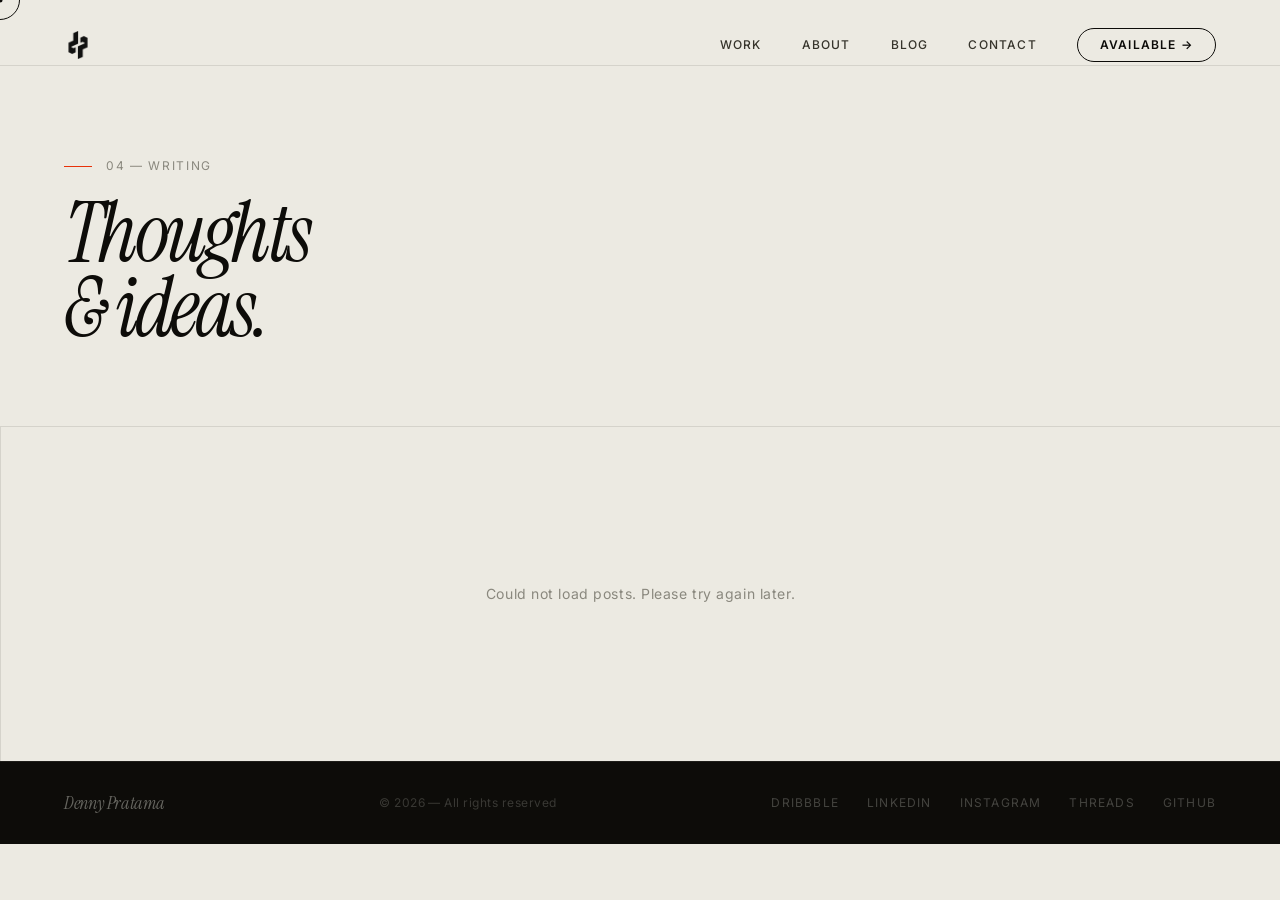
==== commit c30e7cb6: "fix bug, mobile responsive, adding reset password" ====
--- a/blog.html
+++ b/blog.html
@@ -26,9 +26,19 @@
       <a class="nav-link" href="index.html#about">About</a>
       <a class="nav-link" href="blog.html">Blog</a>
       <a class="nav-link" href="index.html#cta">Contact</a>
-      <a class="nav-cta js-open-modal" href="#">Available →</a>
+        <a class="nav-cta js-open-modal" href="#">Available →</a>
     </div>
+    <button class="nav-burger" id="nav-burger" aria-label="Toggle menu">
+      <span></span><span></span><span></span>
+    </button>
   </nav>
+  <div class="nav-mobile" id="nav-mobile">
+    <a class="nav-mobile-link" href="index.html#work">Work</a>
+    <a class="nav-mobile-link" href="index.html#about">About</a>
+    <a class="nav-mobile-link" href="blog.html">Blog</a>
+    <a class="nav-mobile-link" href="index.html#cta">Contact</a>
+    <a class="nav-mobile-cta js-open-modal" href="#">Start a project →</a>
+  </div>
 
   <!-- ── BLOG HERO ── -->
   <section class="blog-hero">
--- a/style.css
+++ b/style.css
@@ -22,7 +22,7 @@
       padding: 0; margin: -1px; overflow: hidden;
       clip: rect(0,0,0,0); white-space: nowrap; border: 0;
     }
-    html { scroll-behavior: auto; }
+    html { scroll-behavior: auto; overflow-x: hidden; }
     body {
       background: var(--paper);
       color: var(--ink);
@@ -100,6 +100,48 @@
       display: block;
     }
     .nav-right { display: flex; align-items: center; gap: 40px; }
+
+    /* ── Hamburger button ── */
+    .nav-burger {
+      display: none; flex-direction: column; justify-content: center; gap: 5px;
+      background: none; border: none; cursor: none; padding: 4px; z-index: 101;
+    }
+    .nav-burger span {
+      display: block; width: 22px; height: 1.5px;
+      background: var(--ink);
+      transition: transform 0.3s cubic-bezier(0.23,1,0.32,1), opacity 0.2s;
+    }
+    body.nav-open .nav-burger span:nth-child(1) { transform: translateY(6.5px) rotate(45deg); }
+    body.nav-open .nav-burger span:nth-child(2) { opacity: 0; }
+    body.nav-open .nav-burger span:nth-child(3) { transform: translateY(-6.5px) rotate(-45deg); }
+
+    /* ── Mobile menu panel ── */
+    .nav-mobile {
+      position: fixed; top: 65px; left: 0; right: 0; z-index: 98;
+      background: var(--paper); border-bottom: 1px solid var(--border);
+      display: flex; flex-direction: column;
+      padding: 0 24px;
+      max-height: 0; overflow: hidden;
+      transition: max-height 0.4s cubic-bezier(0.23,1,0.32,1),
+                  padding 0.3s;
+    }
+    body.nav-open .nav-mobile {
+      max-height: 400px;
+      padding: 16px 24px 28px;
+    }
+    .nav-mobile-link {
+      font-size: 16px; font-weight: 500; letter-spacing: -0.01em;
+      color: var(--ink-2); text-decoration: none;
+      padding: 14px 0; border-bottom: 1px solid var(--border);
+      transition: color 0.2s;
+    }
+    .nav-mobile-link:hover { color: var(--ink); }
+    .nav-mobile-cta {
+      font-size: 14px; font-weight: 600; letter-spacing: 0.04em;
+      color: var(--red); text-decoration: none;
+      padding: 20px 0 4px; display: block;
+    }
+    body.nav-open { overflow: hidden; }
     .nav-link {
       font-size: 12px; font-weight: 500; letter-spacing: 0.1em;
       text-transform: uppercase; color: var(--ink-2);
@@ -1013,10 +1055,11 @@
       #cursor-ring, #cursor-dot { display: none; }
       body { cursor: auto; }
 
-      nav { padding: 20px 24px; background: rgba(236,234,226,0.85); backdrop-filter: blur(16px); -webkit-backdrop-filter: blur(16px); border-bottom: 1px solid var(--border); mix-blend-mode: normal; }
-      .nav-right { gap: 20px; }
+      nav { padding: 20px 24px; background: rgba(236,234,226,0.92); backdrop-filter: blur(16px); -webkit-backdrop-filter: blur(16px); border-bottom: 1px solid var(--border); mix-blend-mode: normal; }
+      .nav-right { gap: 16px; }
       .nav-link { display: none; }
-      .nav-cta { padding: 8px 16px; font-size: 12px; }
+      .nav-cta { display: none; }
+      .nav-burger { display: flex; cursor: pointer; }
 
       #hero { padding: 0 24px 48px; min-height: 100svh; }
       .hero-overline { top: 90px; left: 24px; }
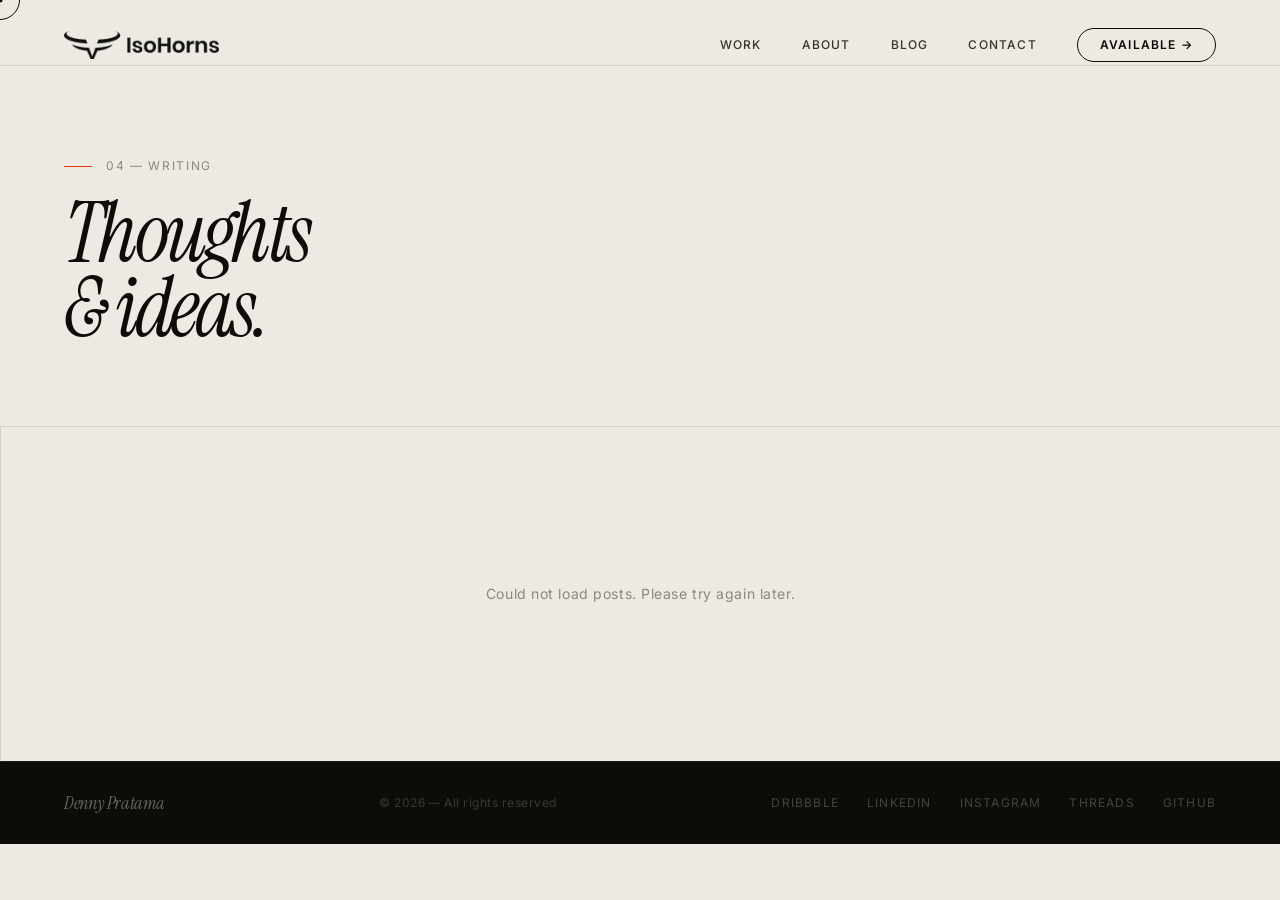
==== commit 689c9a01: "Move assets to /assets folder, replace client text with logos - Create assets/ folder with clean fil" ====
--- a/blog.html
+++ b/blog.html
@@ -7,7 +7,7 @@
   <link rel="preconnect" href="https://fonts.googleapis.com"/>
   <link rel="preconnect" href="https://fonts.gstatic.com" crossorigin/>
   <link href="https://fonts.googleapis.com/css2?family=Instrument+Serif:ital@0;1&family=Inter:wght@300;400;500;600;700;800;900&display=swap" rel="stylesheet"/>
-  <link rel="icon" type="image/png" href="logo.png"/>
+  <link rel="icon" type="image/png" href="assets/logo.png"/>
   <link rel="stylesheet" href="style.css"/>
 </head>
 <body>
@@ -19,7 +19,7 @@
   <!-- ── NAV ── -->
   <nav>
     <a class="nav-logo" href="index.html">
-      <img src="logo.png" alt="Denny Pratama" class="nav-logo-img"/>
+      <img src="assets/logo.png" alt="Denny Pratama" class="nav-logo-img"/>
     </a>
     <div class="nav-right">
       <a class="nav-link" href="index.html#work">Work</a>
--- a/style.css
+++ b/style.css
@@ -1139,7 +1139,7 @@
     }
     .clients-grid {
       display: grid;
-      grid-template-columns: repeat(5, 1fr);
+      grid-template-columns: repeat(4, 1fr);
       border-top: 1px solid var(--border);
       border-left: 1px solid var(--border);
     }
@@ -1147,27 +1147,20 @@
       border-right: 1px solid var(--border);
       border-bottom: 1px solid var(--border);
       display: flex; align-items: center; justify-content: center;
-      padding: 48px 32px;
+      padding: 48px 40px;
       transition: background 0.3s;
     }
     .client-cell:hover { background: rgba(232,50,10,0.03); }
-    .client-cell img {
-      max-width: 120px; max-height: 40px;
+    .client-logo {
+      max-width: 140px; max-height: 44px;
       width: 100%; height: auto; object-fit: contain;
-      filter: grayscale(1); opacity: 0.45;
+      filter: grayscale(1); opacity: 0.4;
       transition: opacity 0.3s, filter 0.3s;
     }
-    .client-cell:hover img { opacity: 0.85; filter: grayscale(0.2); }
-    .client-name {
-      font-size: 13px; font-weight: 500; letter-spacing: 0.04em;
-      color: var(--ink-3); text-align: center; line-height: 1.4;
-      transition: color 0.3s;
-      /* Remove once real logo images are added */
-    }
-    .client-cell:hover .client-name { color: var(--ink); }
+    .client-cell:hover .client-logo { opacity: 1; filter: grayscale(0); }
 
     @media (max-width: 1024px) {
-      .clients-grid { grid-template-columns: repeat(3, 1fr); }
+      .clients-grid { grid-template-columns: repeat(4, 1fr); }
     }
     @media (max-width: 768px) {
       #clients { padding: 80px 24px; }
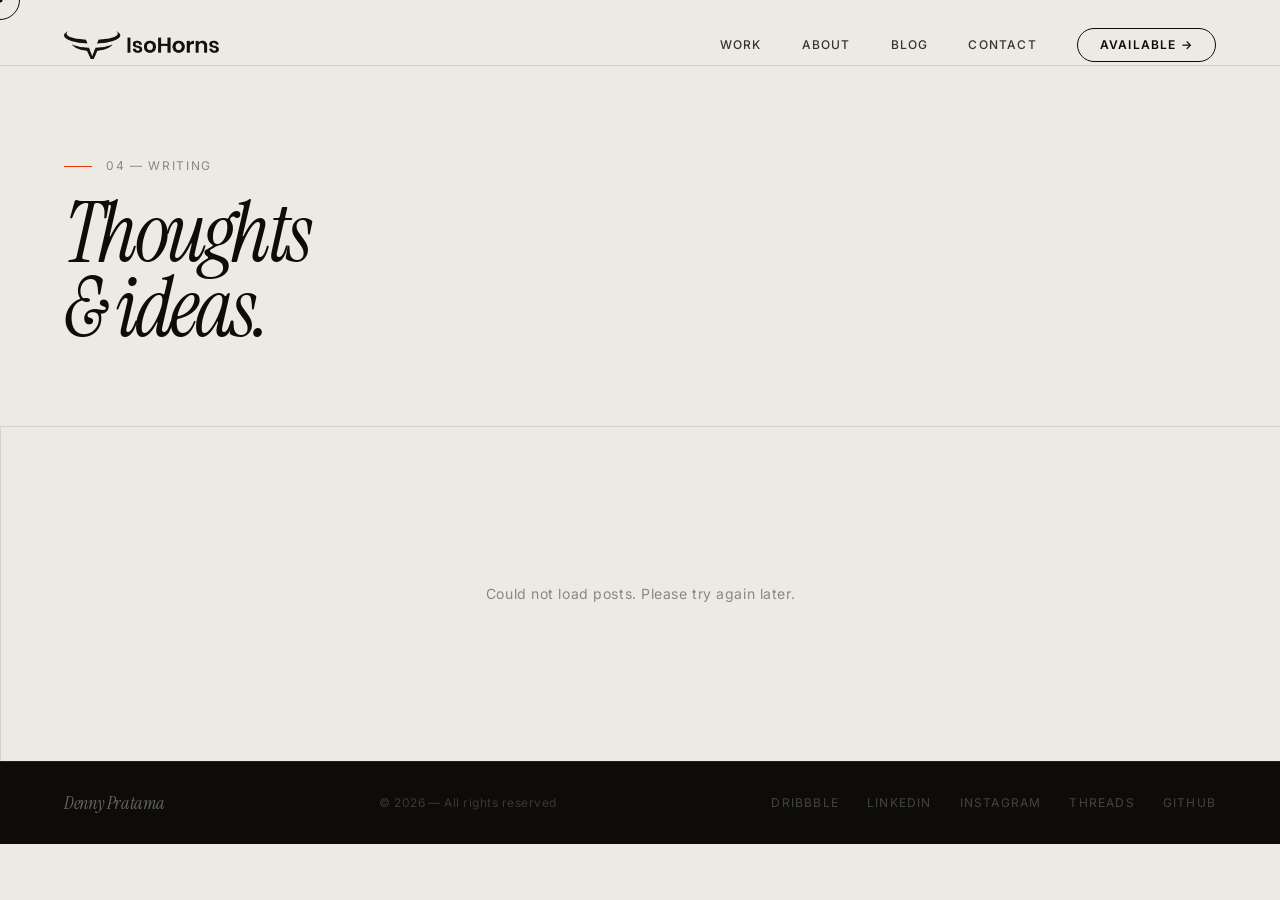
==== commit 198dee72: "Force CSS cache bust with ?v=3 to fix stale LiteSpeed cache Co-Authored-By: Claude Sonnet 4.6 <norep" ====
--- a/blog.html
+++ b/blog.html
@@ -8,7 +8,7 @@
   <link rel="preconnect" href="https://fonts.gstatic.com" crossorigin/>
   <link href="https://fonts.googleapis.com/css2?family=Instrument+Serif:ital@0;1&family=Inter:wght@300;400;500;600;700;800;900&display=swap" rel="stylesheet"/>
   <link rel="icon" type="image/png" href="assets/logo.png"/>
-  <link rel="stylesheet" href="style.css"/>
+  <link rel="stylesheet" href="style.css?v=3"/>
 </head>
 <body>
 
--- a/style.css
+++ b/style.css
@@ -352,7 +352,6 @@
     ═══════════════════════════════════════ */
     .ticker-wrap {
       overflow: hidden;
-      border-top: 1px solid var(--border);
       border-bottom: 1px solid var(--border);
       padding: 16px 0;
       background: var(--paper);
@@ -1139,7 +1138,7 @@
     }
     .clients-grid {
       display: grid;
-      grid-template-columns: repeat(4, 1fr);
+      grid-template-columns: repeat(5, 1fr);
       border-top: 1px solid var(--border);
       border-left: 1px solid var(--border);
     }
@@ -1147,20 +1146,20 @@
       border-right: 1px solid var(--border);
       border-bottom: 1px solid var(--border);
       display: flex; align-items: center; justify-content: center;
-      padding: 48px 40px;
+      padding: 40px 32px;
       transition: background 0.3s;
     }
     .client-cell:hover { background: rgba(232,50,10,0.03); }
     .client-logo {
-      max-width: 140px; max-height: 44px;
+      max-width: 150px; max-height: 52px;
       width: 100%; height: auto; object-fit: contain;
-      filter: grayscale(1); opacity: 0.4;
+      filter: grayscale(1); opacity: 0.45;
       transition: opacity 0.3s, filter 0.3s;
     }
     .client-cell:hover .client-logo { opacity: 1; filter: grayscale(0); }
 
     @media (max-width: 1024px) {
-      .clients-grid { grid-template-columns: repeat(4, 1fr); }
+      .clients-grid { grid-template-columns: repeat(3, 1fr); }
     }
     @media (max-width: 768px) {
       #clients { padding: 80px 24px; }
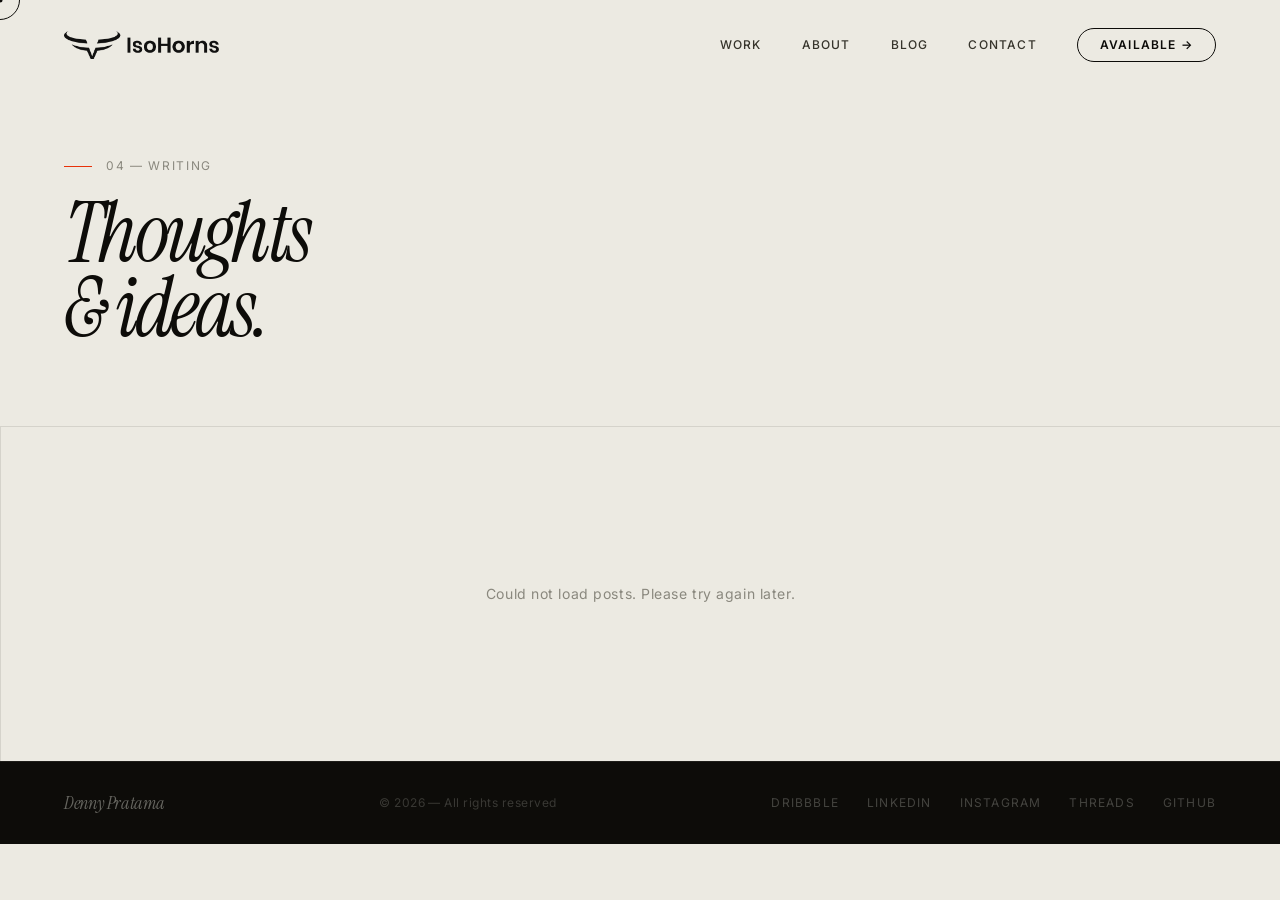
==== commit 3646c6e7: "Fix nav ghost line + restore ticker borders - Move nav-mobile border-bottom to open state only (was " ====
--- a/blog.html
+++ b/blog.html
@@ -8,7 +8,7 @@
   <link rel="preconnect" href="https://fonts.gstatic.com" crossorigin/>
   <link href="https://fonts.googleapis.com/css2?family=Instrument+Serif:ital@0;1&family=Inter:wght@300;400;500;600;700;800;900&display=swap" rel="stylesheet"/>
   <link rel="icon" type="image/png" href="assets/logo.png"/>
-  <link rel="stylesheet" href="style.css?v=3"/>
+  <link rel="stylesheet" href="style.css?v=4"/>
 </head>
 <body>
 
--- a/style.css
+++ b/style.css
@@ -118,7 +118,7 @@
     /* ── Mobile menu panel ── */
     .nav-mobile {
       position: fixed; top: 65px; left: 0; right: 0; z-index: 98;
-      background: var(--paper); border-bottom: 1px solid var(--border);
+      background: var(--paper);
       display: flex; flex-direction: column;
       padding: 0 24px;
       max-height: 0; overflow: hidden;
@@ -128,6 +128,7 @@
     body.nav-open .nav-mobile {
       max-height: 400px;
       padding: 16px 24px 28px;
+      border-bottom: 1px solid var(--border);
     }
     .nav-mobile-link {
       font-size: 16px; font-weight: 500; letter-spacing: -0.01em;
@@ -352,6 +353,7 @@
     ═══════════════════════════════════════ */
     .ticker-wrap {
       overflow: hidden;
+      border-top: 1px solid var(--border);
       border-bottom: 1px solid var(--border);
       padding: 16px 0;
       background: var(--paper);
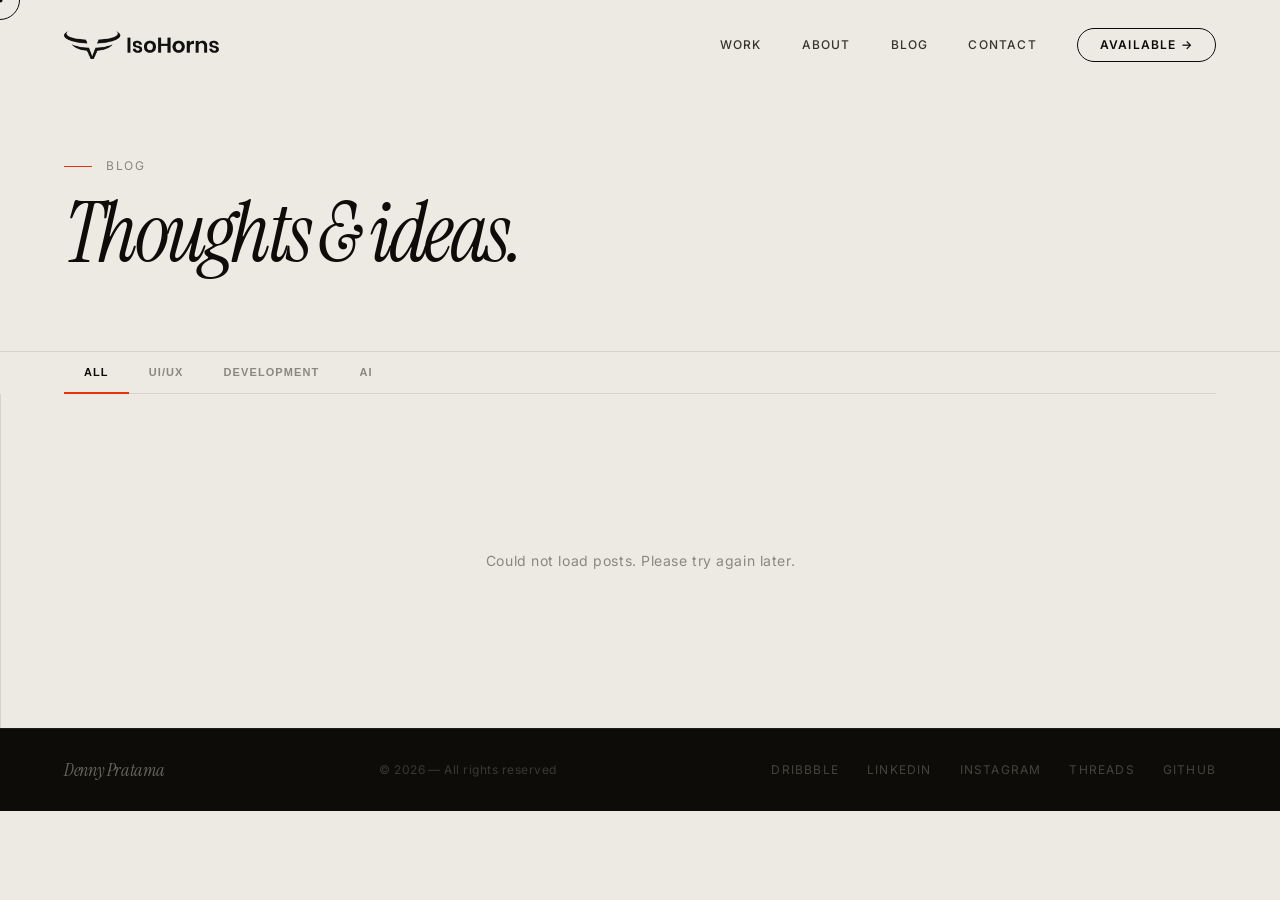
==== commit 05ade80a: "Add categories, fix image height + paragraph spacing - post-featured-img: max-height 560 → 680px - p" ====
--- a/blog.html
+++ b/blog.html
@@ -26,7 +26,7 @@
       <a class="nav-link" href="index.html#about">About</a>
       <a class="nav-link" href="blog.html">Blog</a>
       <a class="nav-link" href="index.html#cta">Contact</a>
-        <a class="nav-cta js-open-modal" href="#">Available →</a>
+      <a class="nav-cta js-open-modal" href="#">Available →</a>
     </div>
     <button class="nav-burger" id="nav-burger" aria-label="Toggle menu">
       <span></span><span></span><span></span>
@@ -42,9 +42,17 @@
 
   <!-- ── BLOG HERO ── -->
   <section class="blog-hero">
-    <div class="blog-hero-eyebrow">04 — Writing</div>
-    <h1 class="blog-hero-title">Thoughts<br/>& ideas.</h1>
+    <div class="blog-hero-eyebrow">Blog</div>
+    <h1 class="blog-hero-title">Thoughts &amp; ideas.</h1>
   </section>
+
+  <!-- ── CATEGORY FILTER ── -->
+  <div class="blog-filter">
+    <button class="blog-filter-btn active" data-cat="">All</button>
+    <button class="blog-filter-btn" data-cat="uiux">UI/UX</button>
+    <button class="blog-filter-btn" data-cat="development">Development</button>
+    <button class="blog-filter-btn" data-cat="ai">AI</button>
+  </div>
 
   <!-- ── BLOG GRID (populated by JS) ── -->
   <div class="blog-grid" id="blog-grid">
@@ -85,20 +93,19 @@
     document.querySelector('footer').addEventListener('mouseenter', () => document.body.classList.add('on-dark'));
     document.querySelector('footer').addEventListener('mouseleave', () => document.body.classList.remove('on-dark'));
 
-    /* ─────────────────────────────────────
-       BLOG FETCH
-       API endpoint is relative — works on
-       any domain once deployed.
-    ───────────────────────────────────── */
+    const CAT_LABELS = { uiux: 'UI/UX', development: 'Development', ai: 'AI' };
+
     function formatDate(iso) {
       if (!iso) return '';
       return new Date(iso).toLocaleDateString('en-GB', { year: 'numeric', month: 'long', day: 'numeric' });
     }
 
+    let allPosts = [];
+
     function renderCards(posts) {
       const grid = document.getElementById('blog-grid');
       if (!posts.length) {
-        grid.innerHTML = '<div class="blog-empty">No posts yet. Check back soon.</div>';
+        grid.innerHTML = '<div class="blog-empty">No posts in this category yet.</div>';
         return;
       }
       grid.innerHTML = posts.map(post => `
@@ -107,10 +114,11 @@
             ? `<img class="blog-card-img" src="${post.featured_image}" alt="${post.title}" loading="lazy"/>`
             : `<div class="blog-card-img"></div>`
           }
+          ${post.category ? `<span class="blog-card-cat">${CAT_LABELS[post.category] || post.category}</span>` : ''}
           <div class="blog-card-meta">${formatDate(post.published_at)}</div>
           <div class="blog-card-title">${post.title}</div>
           ${post.excerpt ? `<div class="blog-card-excerpt">${post.excerpt}</div>` : ''}
-          <div class="blog-card-readmore">Read →</div>
+          <div class="blog-card-readmore">Read &rarr;</div>
         </a>
       `).join('');
 
@@ -120,9 +128,19 @@
       });
     }
 
+    /* ── Category filter ── */
+    document.querySelectorAll('.blog-filter-btn').forEach(btn => {
+      btn.addEventListener('click', () => {
+        document.querySelectorAll('.blog-filter-btn').forEach(b => b.classList.remove('active'));
+        btn.classList.add('active');
+        const cat = btn.dataset.cat;
+        renderCards(cat ? allPosts.filter(p => p.category === cat) : allPosts);
+      });
+    });
+
     fetch('api/posts.php')
       .then(r => { if (!r.ok) throw new Error(r.status); return r.json(); })
-      .then(data => renderCards(data))
+      .then(data => { allPosts = data; renderCards(allPosts); })
       .catch(() => {
         document.getElementById('blog-grid').innerHTML =
           '<div class="blog-empty">Could not load posts. Please try again later.</div>';
--- a/style.css
+++ b/style.css
@@ -1338,11 +1338,11 @@
       letter-spacing: -0.045em; line-height: 0.92; color: var(--ink); max-width: 900px;
     }
     .post-featured-img {
-      width: 100%; max-height: 560px; object-fit: cover; display: block;
+      width: 100%; max-height: 680px; object-fit: cover; display: block;
       border-top: 1px solid var(--border); border-bottom: 1px solid var(--border);
     }
     .post-body { max-width: 720px; margin: 0 auto; padding: 80px var(--pad-x); }
-    .post-body p   { font-size: 18px; font-weight: 300; line-height: 1.8; color: var(--ink-2); margin-bottom: 28px; }
+    .post-body p   { font-size: 18px; font-weight: 300; line-height: 1.8; color: var(--ink-2); margin-bottom: 16px; }
     .post-body h2  {
       font-family: 'Instrument Serif', serif; font-style: italic;
       font-size: clamp(28px, 3.5vw, 44px); font-weight: 400;
@@ -1372,6 +1372,34 @@
     }
     .post-footer-back:hover { color: var(--ink); gap: 14px; }
 
+    /* Category badge */
+    .cat-badge {
+      display: inline-block;
+      font-size: 10px; font-weight: 600; letter-spacing: 0.12em; text-transform: uppercase;
+      color: var(--red); border: 1px solid rgba(232,50,10,0.3);
+      padding: 3px 10px; line-height: 1;
+    }
+
+    /* Blog category filter tabs */
+    .blog-filter {
+      display: flex; gap: 0; margin: 0 var(--pad-x) 0;
+      border-bottom: 1px solid var(--border);
+    }
+    .blog-filter-btn {
+      font-size: 11px; font-weight: 600; letter-spacing: 0.1em; text-transform: uppercase;
+      color: var(--ink-3); background: none; border: none; border-bottom: 2px solid transparent;
+      padding: 14px 20px; cursor: pointer; transition: color 0.2s, border-color 0.2s;
+      margin-bottom: -1px;
+    }
+    .blog-filter-btn:hover { color: var(--ink); }
+    .blog-filter-btn.active { color: var(--ink); border-bottom-color: var(--red); }
+
+    /* Category badge on blog cards */
+    .blog-card-cat {
+      font-size: 10px; font-weight: 600; letter-spacing: 0.1em; text-transform: uppercase;
+      color: var(--red); margin-bottom: 8px; display: block;
+    }
+
     /* ═══════════════════════════════════════
        BLOG RESPONSIVE
     ═══════════════════════════════════════ */
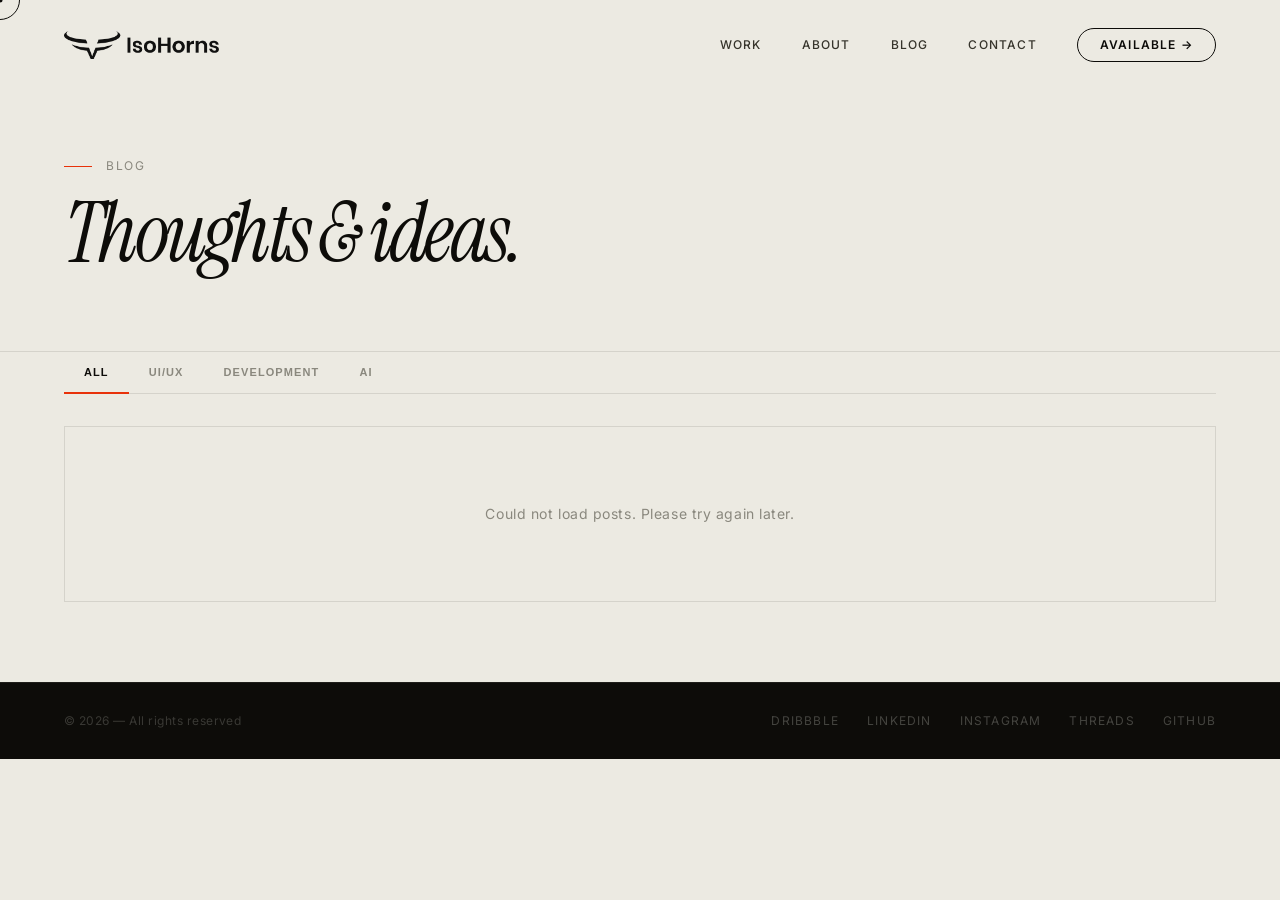
==== commit 9b35fafb: "Convert to PHP includes, add categories, fix nav/footer/blog consistency - Create partials/head.php," ====
--- a/blog.html
+++ b/blog.html
@@ -65,7 +65,6 @@
 
   <!-- ── FOOTER ── -->
   <footer>
-    <span class="footer-logo">Denny Pratama</span>
     <span class="footer-copy">© 2026 — All rights reserved</span>
     <div class="footer-socials">
       <a href="https://dribbble.com/dennypratama">Dribbble</a>
@@ -88,6 +87,22 @@
     /* ── NAV SCROLL ── */
     const navEl = document.querySelector('nav');
     window.addEventListener('scroll', () => navEl.classList.toggle('scrolled', window.scrollY > 40), { passive: true });
+
+    /* ── MOBILE BURGER ── */
+    const burger = document.getElementById('nav-burger');
+    const navMobile = document.getElementById('nav-mobile');
+    if (burger) {
+      burger.addEventListener('click', () => document.body.classList.toggle('nav-open'));
+      document.querySelectorAll('.nav-mobile-link, .nav-mobile-cta').forEach(link => {
+        link.addEventListener('click', () => document.body.classList.remove('nav-open'));
+      });
+      document.addEventListener('click', e => {
+        if (document.body.classList.contains('nav-open') &&
+            !burger.contains(e.target) && !navMobile.contains(e.target)) {
+          document.body.classList.remove('nav-open');
+        }
+      });
+    }
 
     /* ── DARK CURSOR on footer ── */
     document.querySelector('footer').addEventListener('mouseenter', () => document.body.classList.add('on-dark'));
--- a/style.css
+++ b/style.css
@@ -1273,12 +1273,13 @@
     .blog-grid {
       display: grid;
       grid-template-columns: repeat(3, 1fr);
-      border-left: 1px solid var(--border);
-      padding: 80px var(--pad-x);
+      border: 1px solid var(--border);
+      margin: 32px var(--pad-x) 80px;
     }
     .blog-card {
-      padding: 40px 32px 40px 0;
+      padding: 40px 32px;
       border-right: 1px solid var(--border);
+      border-bottom: 1px solid var(--border);
       display: flex; flex-direction: column; gap: 16px;
       text-decoration: none;
       transition: background 0.3s;
@@ -1342,7 +1343,7 @@
       border-top: 1px solid var(--border); border-bottom: 1px solid var(--border);
     }
     .post-body { max-width: 720px; margin: 0 auto; padding: 80px var(--pad-x); }
-    .post-body p   { font-size: 18px; font-weight: 300; line-height: 1.8; color: var(--ink-2); margin-bottom: 16px; }
+    .post-body p   { font-size: 16px; font-weight: 300; line-height: 1.75; color: var(--ink-2); margin-bottom: 12px; }
     .post-body h2  {
       font-family: 'Instrument Serif', serif; font-style: italic;
       font-size: clamp(28px, 3.5vw, 44px); font-weight: 400;
@@ -1358,7 +1359,7 @@
       font-size: clamp(20px, 2.5vw, 26px); color: var(--ink-2); line-height: 1.5;
     }
     .post-body ul, .post-body ol { padding-left: 24px; margin-bottom: 28px; }
-    .post-body li  { font-size: 18px; font-weight: 300; line-height: 1.8; color: var(--ink-2); margin-bottom: 8px; }
+    .post-body li  { font-size: 16px; font-weight: 300; line-height: 1.75; color: var(--ink-2); margin-bottom: 6px; }
     .post-body img { width: 100%; height: auto; display: block; margin: 40px 0; border: 1px solid var(--border); }
 
     .post-footer {
@@ -1408,8 +1409,8 @@
     }
     @media (max-width: 768px) {
       .blog-hero  { padding: 120px 24px 48px; }
-      .blog-grid  { grid-template-columns: 1fr; padding: 48px 24px; border-left: none; }
-      .blog-card  { padding: 32px 0; border-right: none; border-bottom: 1px solid var(--border); }
+      .blog-grid  { grid-template-columns: 1fr; margin: 24px 24px 48px; }
+      .blog-card  { padding: 32px 24px; border-right: none; }
       .blog-card:last-child { border-bottom: none; }
       .post-hero  { padding: 120px 24px 48px; }
       .post-body  { padding: 48px 24px; }
